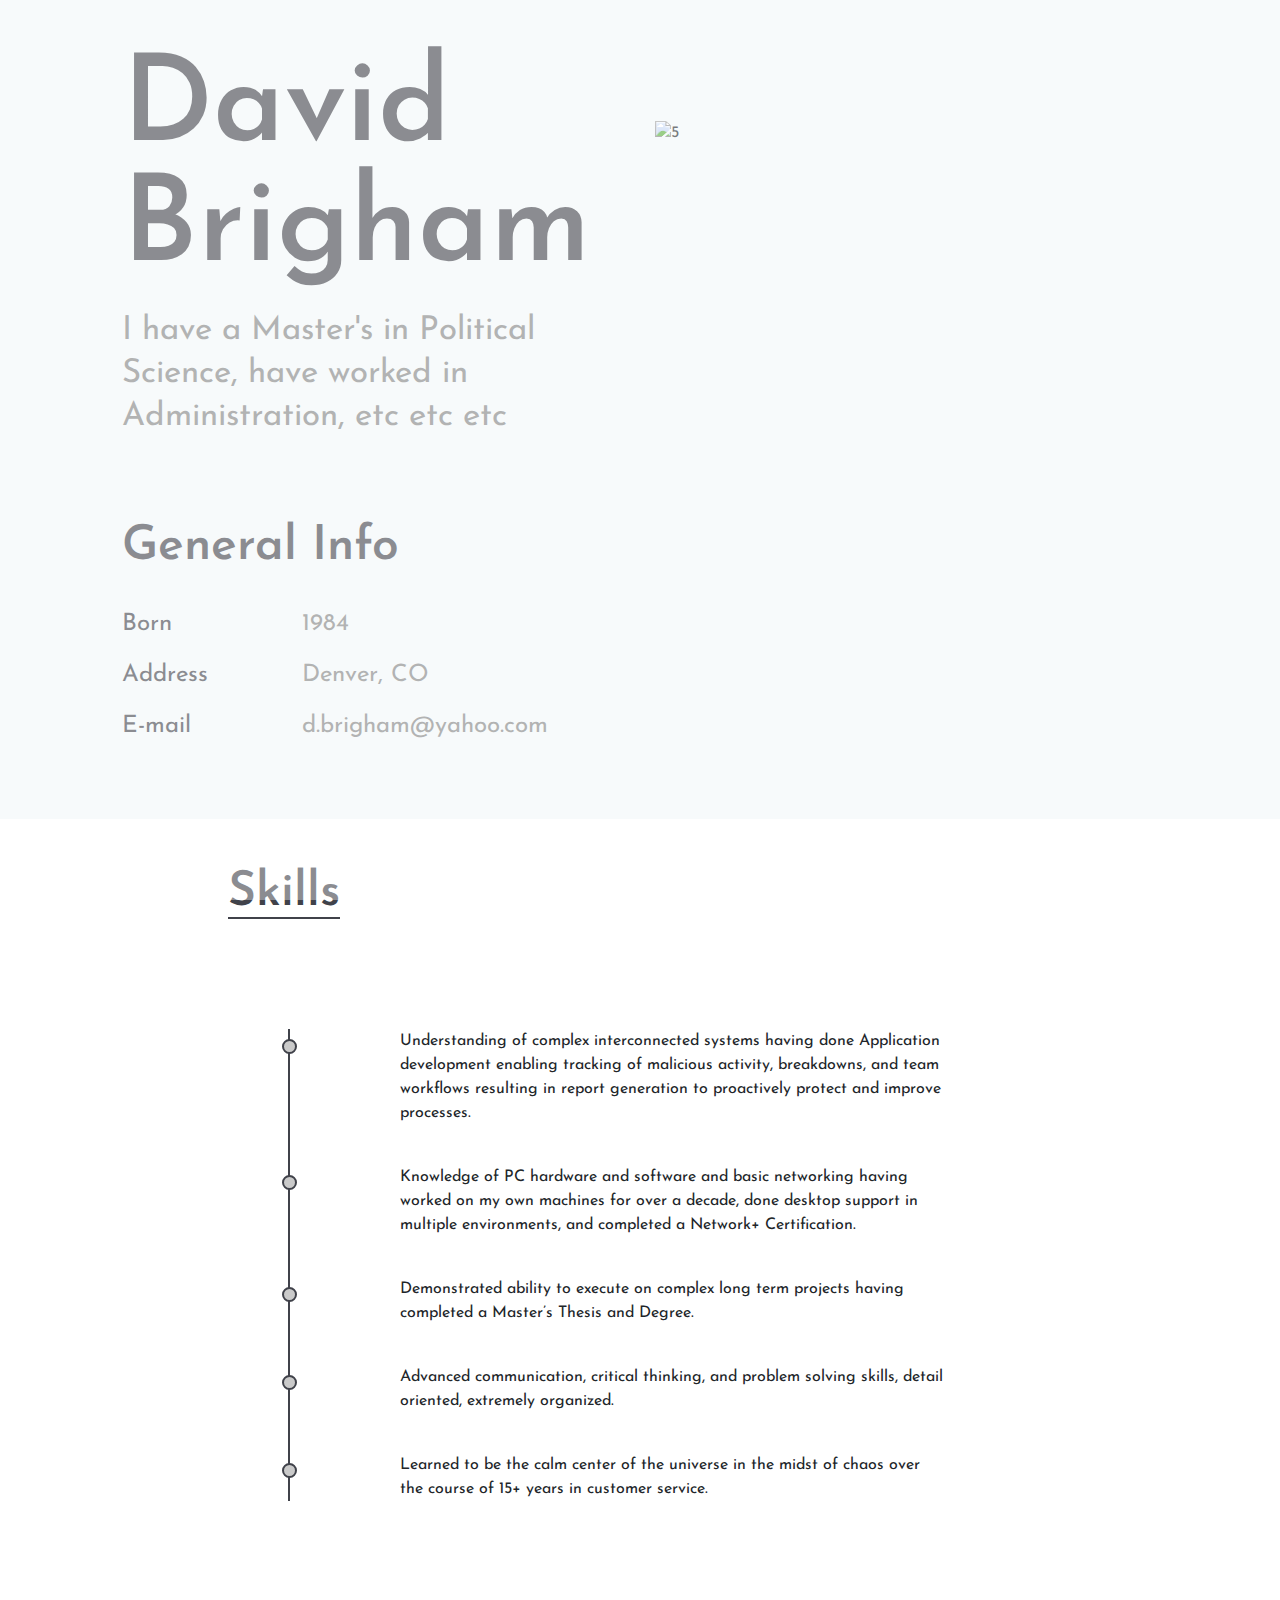
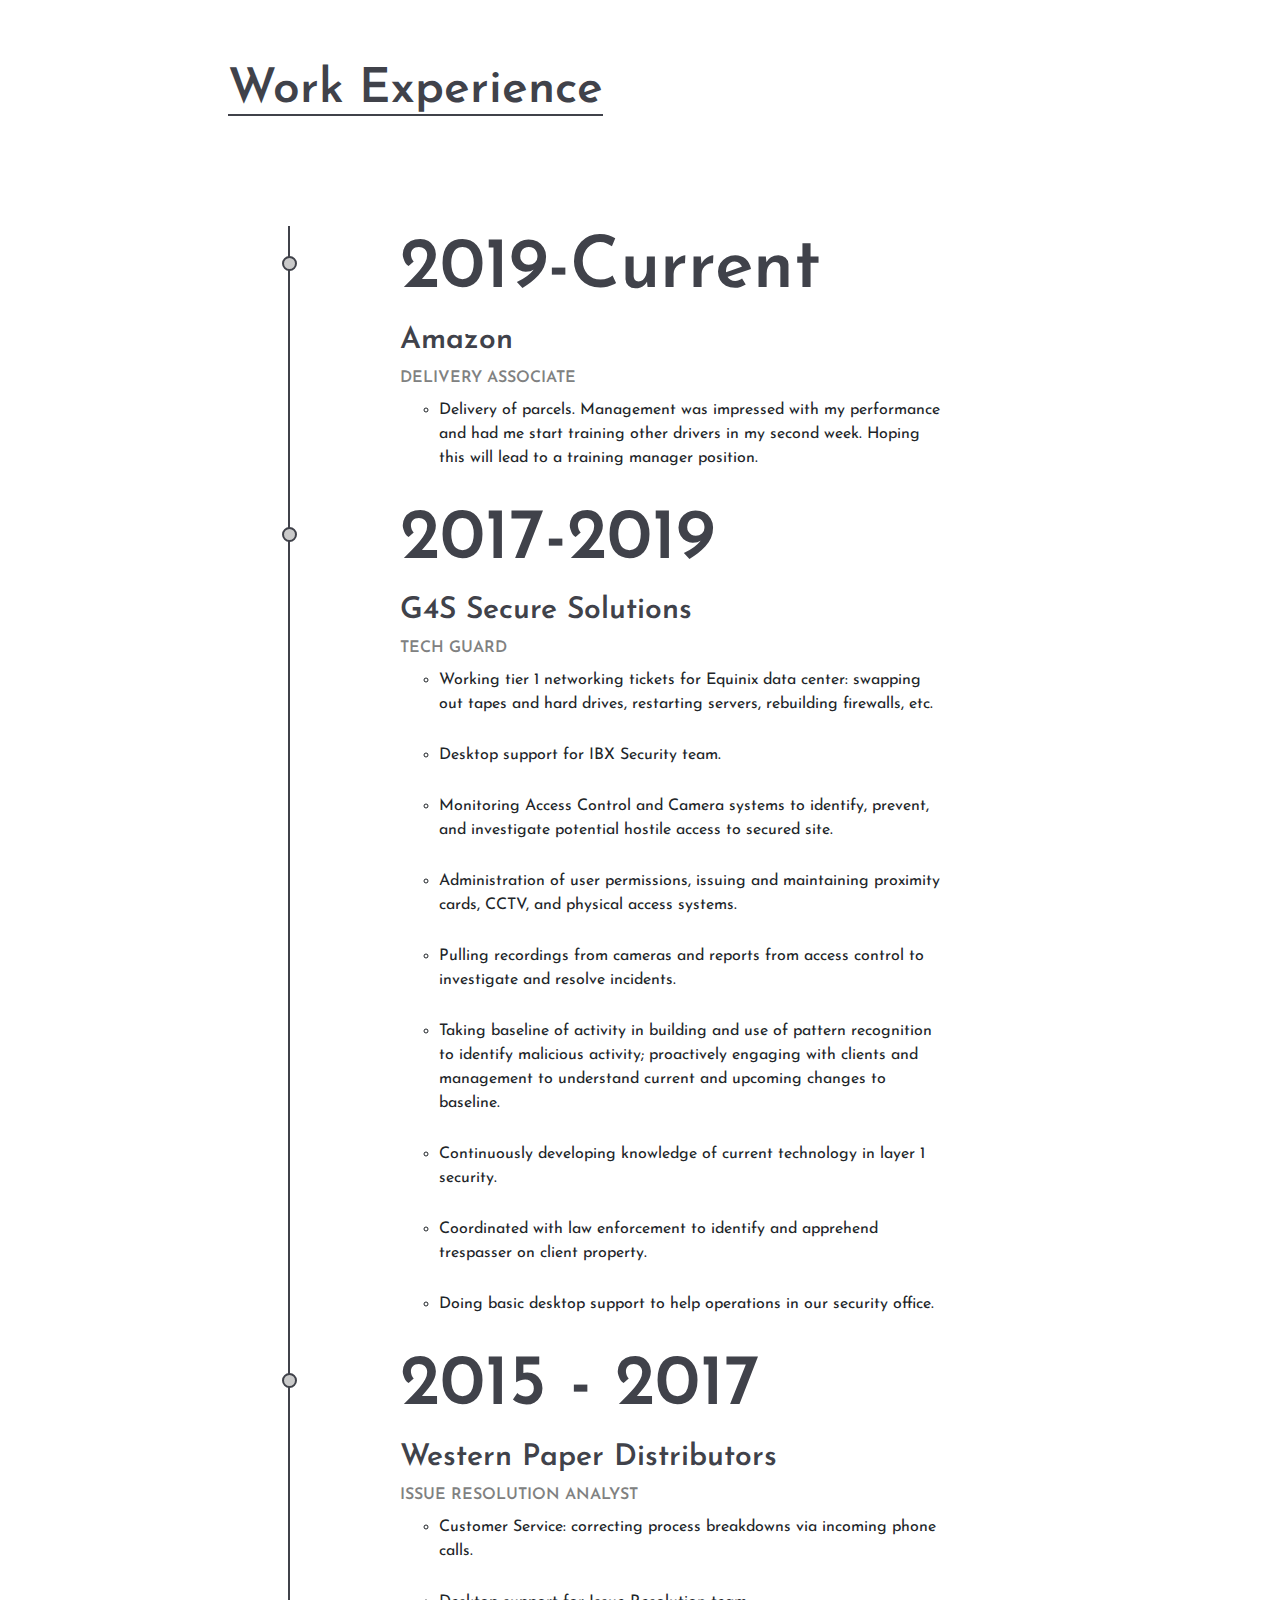
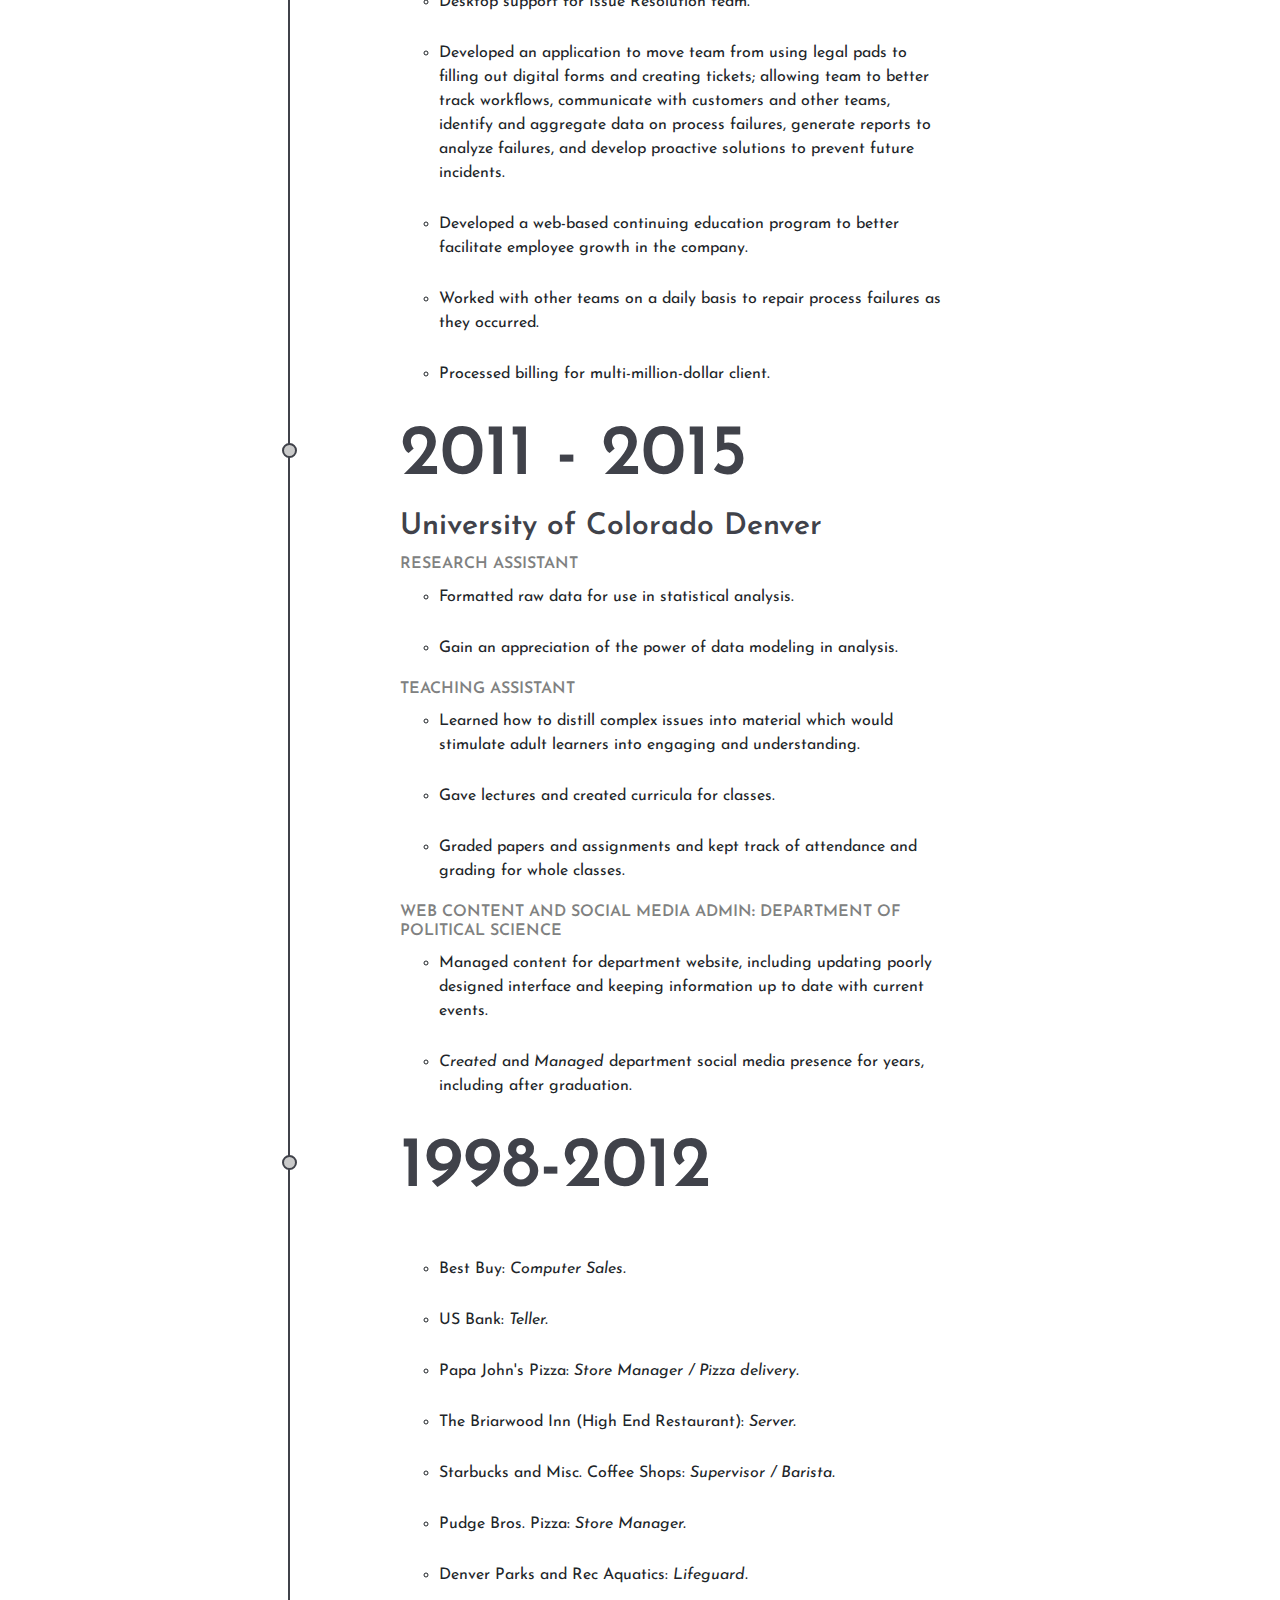
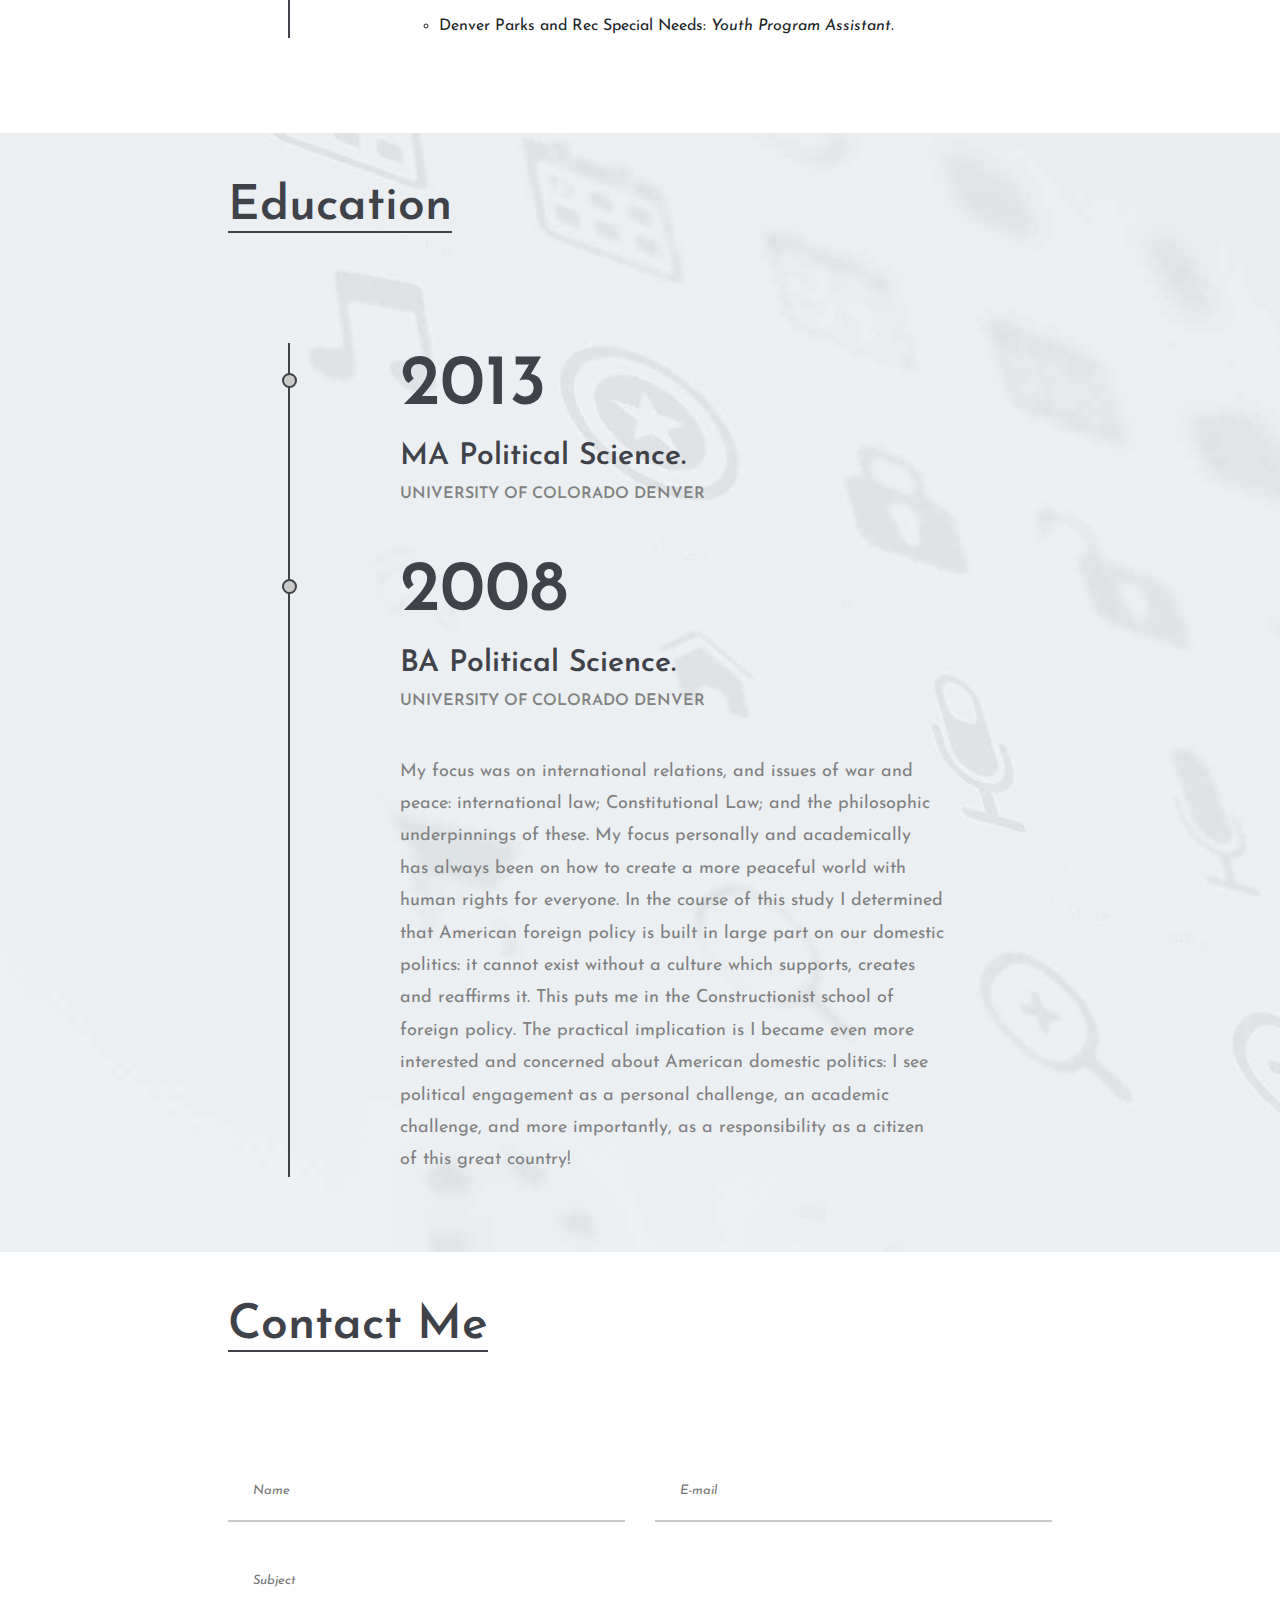
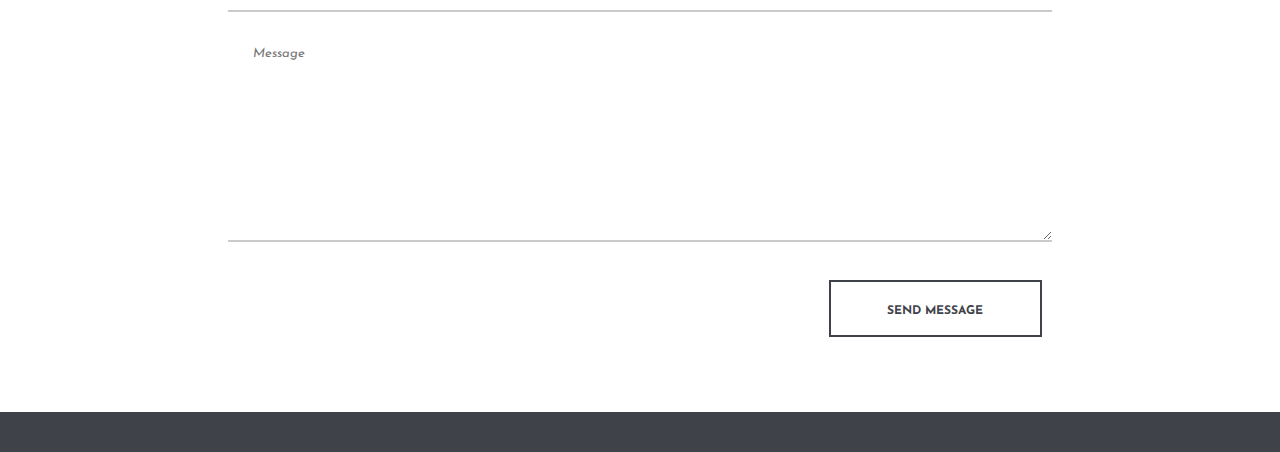
==== index.html @ 9be1e9fc "Init website" ====
<!DOCTYPE html>
<html lang="en">
<head>
	<title>David Brigham - CV / Resume</title>
	<meta charset="UTF-8">
	<meta name="description" content="Civic - CV Resume">
	<meta name="keywords" content="resume, civic, onepage, creative, html">
	<meta name="viewport" content="width=device-width, initial-scale=1.0">
	<!-- Favicon -->   
	<link href="img/favicon.ico" rel="shortcut icon"/>

	<!-- Google Fonts -->
	<link href="https://fonts.googleapis.com/css?family=Josefin+Sans:400,400i,600,600i,700" rel="stylesheet">

	<!-- Stylesheets -->
	<link rel="stylesheet" href="css/bootstrap.min.css"/>
	<link rel="stylesheet" href="css/font-awesome.min.css"/>
	<link rel="stylesheet" href="css/flaticon.css"/>
	<link rel="stylesheet" href="css/owl.carousel.css"/>
	<link rel="stylesheet" href="css/magnific-popup.css"/>
	<link rel="stylesheet" href="css/style.css"/>


	<!--[if lt IE 9]>
	  <script src="https://oss.maxcdn.com/html5shiv/3.7.2/html5shiv.min.js"></script>
	  <script src="https://oss.maxcdn.com/respond/1.4.2/respond.min.js"></script>
	<![endif]-->

</head>
<body>
	<!-- Page Preloder -->
	<div id="preloder">
		<div class="loader"></div>
	</div>
	
	<!-- Header section start
	<header class="header-section">
		<div class="container-fluid">
			<div class="row">
				<div class="col-md-4">
					<div class="site-logo">
						<h2><a href="#">Civic</a></h2>
						<p>Enhance your online presence</p>
					</div>
				</div>
				<div class="col-md-8 text-md-right header-buttons">
					<a href="#" class="site-btn">Download CV</a>
					<a href="#" class="site-btn">Discover me</a>
				</div>
			</div>
		</div>
	</header>
	 Header section end -->

	<!-- Hero section start -->
	<section class="hero-section spad">
		<div class="container-fluid">
			<div class="row">
				<div class="col-xl-10 offset-xl-1">
					<div class="row">
						<div class="col-lg-6">
							<div class="hero-text">
								<h2>David Brigham</h2>
								<p>I have a Master's in Political Science, have worked in Administration, etc etc etc</p>
							</div>
							<div class="hero-info">
								<h2>General Info</h2>
								<ul>
									<li><span>Born</span>1984</li>
									<li><span>Address</span>Denver, CO</li>
									<li><span>E-mail</span>d.brigham@yahoo.com</li>
								</ul>
							</div>
						</div>
						<div class="col-lg-6">
							<figure class="hero-image">
								<img src="img/hero.jpg" alt="5">
							</figure>
						</div>
					</div>
				</div>
			</div>
		</div>
	</section>
	<!-- Hero section end -->

	<!-- Social links section start 
	<div class="social-section">
		<div class="container-fluid">
			<div class="row">
				<div class="col-xl-10 offset-xl-1">
					<div class="social-link-warp">
						<div class="social-links">
							<a href=""><i class="fa fa-pinterest"></i></a>
							<a href=""><i class="fa fa-linkedin"></i></a>
							<a href=""><i class="fa fa-instagram"></i></a>
							<a href=""><i class="fa fa-facebook"></i></a>
							<a href=""><i class="fa fa-twitter"></i></a>
						</div>
						<h2 class="hidden-md hidden-sm">My Social Profiles</h2>
					</div>
				</div>
			</div>
		</div>
	</div>	
	 Social links section end -->
<!-- Skills section start -->
	<section class="resume-section spad">
		<div class="container-fluid">
			<div class="row">
				<div class="col-xl-7 offset-xl-2">
					<div class="section-title">
						<h2>Skills</h2>
					</div>
					<ul class="skills-list">
						<p>
							<li>Understanding of complex interconnected systems having done Application development enabling tracking of malicious activity, breakdowns, and team workflows resulting in report generation to proactively protect and improve processes.</li>
							<li>Knowledge of PC hardware and software and basic networking having worked on my own machines for over a decade, done desktop support in multiple environments, and completed a Network+ Certification.</li>
							<li>Demonstrated ability to execute on complex long term projects having completed a Master’s Thesis and Degree.</li>
							<li>Advanced communication, critical thinking, and problem solving skills, detail oriented, extremely organized.</li>
							<li>Learned to be the calm center of the universe in the midst of chaos over the course of 15+ years in customer service.</li>
						</p>
					</ul>
				</div>
			</div>
		</div>
	</section>
<!-- Resume section start -->
	<section class="resume-section spad">
		<div class="container-fluid">
			<div class="row">
				<div class="col-xl-7 offset-xl-2">
					<div class="section-title">
						<h2>Work Experience</h2>
					</div>
					<ul class="resume-list">
						<li class="sub-list">
							<h2>2019-Current</h2>
							<h3>Amazon</h3>
							<h4>Delivery Associate</h4>
							<ul>
								<li>Delivery of parcels.  Management was impressed with my performance and had me start training other drivers in my second week. Hoping this will lead to a training manager position.</li>
							</ul>
						</li>
						<li class="sub-list">
							<h2>2017-2019</h2>
							<h3>G4S Secure Solutions</h3>
							<h4>Tech Guard</h4>
							<p>
								<ul>
									<li>Working tier 1 networking tickets for Equinix data center: swapping out tapes and hard drives, restarting servers, rebuilding firewalls, etc.</li>
									<li>Desktop support for IBX Security team.</li>
									<li>Monitoring Access Control and Camera systems to identify, prevent, and investigate potential hostile access to secured site.</li>
									<li>Administration of user permissions, issuing and maintaining proximity cards, CCTV, and physical access systems.</li>
									<li>Pulling recordings from cameras and reports from access control to investigate and resolve incidents.</li>
									<li>Taking baseline of activity in building and use of pattern recognition to identify malicious activity; proactively engaging with clients and management to understand current and upcoming changes to baseline.</li>
									<li>Continuously developing knowledge of current technology in layer 1 security.</li>
									<li>Coordinated with law enforcement to identify and apprehend trespasser on client property.</li>
									<li>Doing basic desktop support to help operations in our security office.</li>
								</ul>
							</p>
							</p>
						</li>
						<li class="sub-list">
							<h2>2015 - 2017</h2>
							<h3>Western Paper Distributors</h3>
							<h4>Issue Resolution Analyst</h4>
							<p>
								<ul>
									<li>Customer Service: correcting process breakdowns via incoming phone calls.</li>
									<li>Desktop support for Issue Resolution team.</li>
									<li>Developed an application to move team from using legal pads to filling out digital forms and creating tickets; allowing team to better track workflows, communicate with customers and other teams, identify and aggregate data on process failures, generate reports to analyze failures, and develop proactive solutions to prevent future incidents.</li>
									<li>Developed a web-based continuing education program to better facilitate employee growth in the company.</li>
									<li>Worked with other teams on a daily basis to repair process failures as they occurred.</li>
									<li>Processed billing for multi-million-dollar client.</li>
								</ul>
							</p>
						</li>
						<li class="sub-list">
							<h2>2011 - 2015</h2>
							<h3>University of Colorado Denver</h3>
							<h4>Research Assistant</h4>
							<p>
								<ul>
									<li>Formatted raw data for use in statistical analysis.</li>
									<li>Gain an appreciation of the power of data modeling in analysis.</li>
								</ul>
							</p>
							<h4>Teaching Assistant</h4>
							<p>
								<ul class="sub-list">
									<li>Learned how to distill complex issues into material which would stimulate adult learners into engaging and understanding.</li>
									<li>Gave lectures and created curricula for classes.</li>
									<li>Graded papers and assignments and kept track of attendance and grading for whole classes.</li>
								</ul>
							</p>
							<h4>Web Content and Social Media Admin<b>:</b> Department of Political Science</h4>
							<p>
								<ul class="sub-list">
									<li>Managed content for department website, including updating poorly designed interface and keeping information up to date with current events.</li>
									<li><em>Created</em> and <em>Managed</em> department social media presence for years, including after graduation.</li>
								</ul>
							</p>
						</li>
						<li>
							<h2>1998-2012</h2>
							<h3></h3>
							<h4></h4>
							<p>
								<ul class="sub-list">
									<li>Best Buy:<i> Computer Sales.</i></li>
									<li>US Bank:<i> Teller.</i></li>
									<li>Papa John's Pizza:<i> Store Manager / Pizza delivery.</i></li>
									<li>The Briarwood Inn (High End Restaurant):<i> Server.</i></li>
									<li>Starbucks and Misc. Coffee Shops:<i> Supervisor / Barista.</i></li>
									<li>Pudge Bros. Pizza:<i> Store Manager.</i></li>
									<li>Denver Parks and Rec Aquatics:<i> Lifeguard.</i></li>
									<li>Denver Parks and Rec Special Needs:<i> Youth Program Assistant.</i></li>
								</ul>
							</p>
						</li>
					</ul>
				</div>
			</div>
		</div>
	</section>
	<!-- Resume section end -->

	<!-- Resume section start -->
	<section class="resume-section with-bg spad">
		<div class="container-fluid">
			<div class="row">
				<div class="col-xl-7 offset-xl-2">
					<div class="section-title">
						<h2>Education</h2>
					</div>
					<ul class="resume-list">
						<li>
							<h2>2013</h2>
							<h3>MA Political Science.</h3>
							<h4>University of Colorado Denver</h4>
							<p></p>
						</li>
						<li>
							<h2>2008</h2>
							<h3>BA Political Science.</h3>
							<h4>University of Colorado Denver</h4>
							<p>My focus was on international relations, and issues of war and peace: international law; Constitutional Law; and the philosophic underpinnings of these.  My focus personally and academically has always been on how to create a more peaceful world with human rights for everyone.  In the course of this study I determined that American foreign policy is built in large part on our domestic politics: it cannot exist without a culture which supports, creates and reaffirms it.  This puts me in the Constructionist school of foreign policy.  The practical implication is I became even more interested and concerned about American domestic politics: I see political engagement as a personal challenge, an academic challenge, and more importantly, as a responsibility as a citizen of this great country!</p>
						</li>
					</ul>
				</div>
			</div>
		</div>
	</section>
	<!-- Resume section end -->

	
	<!-- Review section start
	<section class="review-section spad pb-0">
		<div class="container-fluid">
			<div class="row">
				<div class="col-xl-7 offset-xl-2">
					<div class="section-title">
						<h2>References</h2>
					</div>
					<div class="review-slider owl-carousel">
						<div class="single-review">
							<div class="qut">“</div>
							<p>Sit amet, consectetur adipiscing elit. Sed porttitor orci ut sapien scelerisque viverra. Sed trist ique justo nec mauris efficitur, ut lacinia elit dapibus. In egestas elit in dap ibus laoreet. Duis magna libero, fermentum ut facilisis id, pulvinar eget tortor. Vestibulum pelle ntesque tincidunt lorem, vitae euismod felis porttitor sed. </p>
							<h3>Robert G. Smith</h3>
							<h4>Manager, Company</h4>
						</div>
						<div class="single-review">
							<div class="qut">“</div>
							<p>Sit amet, consectetur adipiscing elit. Sed porttitor orci ut sapien scelerisque viverra. Sed trist ique justo nec mauris efficitur, ut lacinia elit dapibus. In egestas elit in dap ibus laoreet. Duis magna libero, fermentum ut facilisis id, pulvinar eget tortor. Vestibulum pelle ntesque tincidunt lorem, vitae euismod felis porttitor sed. </p>
							<h3>Robert G. Smith</h3>
							<h4>Manager, Company</h4>
						</div>
						<div class="single-review">
							<div class="qut">“</div>
							<p>Sit amet, consectetur adipiscing elit. Sed porttitor orci ut sapien scelerisque viverra. Sed trist ique justo nec mauris efficitur, ut lacinia elit dapibus. In egestas elit in dap ibus laoreet. Duis magna libero, fermentum ut facilisis id, pulvinar eget tortor. Vestibulum pelle ntesque tincidunt lorem, vitae euismod felis porttitor sed. </p>
							<h3>Robert G. Smith</h3>
							<h4>Manager, Company</h4>
						</div>
					</div>
				</div>
			</div>
		</div>
	</section>
	Review section end -->


	<!-- Portfolio section start 
	<section class="portfolio-section spad pb-0">
		<div class="container-fluid">
			<div class="row">
				<div class="col-xl-4 col-md-8 offset-xl-2 ">
					<div class="section-title">
						<h2>Portfolio</h2>
					</div>
				</div>
				<div class="col-md-4 text-md-right">
					<a href="#" class="site-btn mb-5">See All Portfolio</a>
				</div>
			</div>
			<div class="portfolio-warp">
				<div class="row">
					<div class="col-xl-3 col-lg-6 col-md-6">
						<div class="portfolio-item">
							<a href="img/portfolio/1.jpg" class="set-bg port-pic" data-setbg="img/portfolio/1.jpg"></a>
							<h2>Brand Campaign</h2>
							<p>Graphic design</p>
						</div>
					</div>
					<div class="col-xl-3 col-lg-6 col-md-6">
						<div class="portfolio-item">
							<a href="img/portfolio/2.jpg" class="set-bg port-pic" data-setbg="img/portfolio/2.jpg"></a>
							<h2>A Corporate Identity</h2>
							<p>Graphic design</p>
						</div>
					</div>
					<div class="col-xl-3 col-lg-6 col-md-6">
						<div class="portfolio-item">
							<a href="img/portfolio/3.jpg" class="set-bg port-pic" data-setbg="img/portfolio/3.jpg"></a>
							<h2>Web Design Website</h2>
							<p>Graphic design</p>
						</div>
					</div>
					<div class="col-xl-3 col-lg-6 col-md-6">
						<div class="portfolio-item">
							<a href="img/portfolio/4.jpg" class="set-bg port-pic" data-setbg="img/portfolio/4.jpg"></a>
							<h2>Logo design</h2>
							<p>Graphic design</p>
						</div>
					</div>
				</div>
			</div>
		</div>
	</section>
	Portfolio section end -->

	<!-- Extra section start 
	<section class="extra-section spad pb-0">
		<div class="container-fluid">
			<div class="row">
				<div class="col-xl-8 offset-xl-2">
					<div class="section-title">
						<h2>Extra Skills</h2>
					</div>
					<div class="row">
						<div class="col-lg-3 col-md-6 pt-5">
							<div class="fact-box trans">
								<div class="fact-content">
									<div class="circle-progress">
										<div id="progress1" class="prog-circle"></div>
										<div class="progress-info">
											<h2>75%</h2>
										</div>
										<div class="prog-title">
											<h3>Inspiration</h3>
											<p>Etiam nec odio vestibulum est.</p>
										</div>			
									</div>
								</div>
							</div>
						</div>
						<div class="col-lg-3 col-md-6 pt-5">
							<div class="fact-box trans">
								<div class="fact-content">
									<div class="circle-progress">
										<div id="progress2" class="prog-circle"></div>
										<div class="progress-info">
											<h2>83%</h2>
										</div>
										<div class="prog-title">
											<h3>Inspiration</h3>
											<p>Etiam nec odio vestibulum est.</p>
										</div>			
									</div>
								</div>
							</div>
						</div>
						<div class="col-lg-3 col-md-6">
							<div class="fact-box">
								<div class="fact-content">
									<img src="img/icon/1-w.png" alt="">
									<h2>14</h2>
									<p>Years of Experience</p>
								</div>
							</div>
						</div>
						<div class="col-lg-3 col-md-6">
							<div class="fact-box">
								<div class="fact-content">
									<img src="img/icon/2-w.png" alt="">
									<h2>9</h2>
									<p>Awards Won</p>
								</div>
							</div>
						</div>
					</div>
				</div>
			</div>
		</div>
	</section>
	 Extra section end -->

	<!-- Contact section start -->
	<section class="contact-section spad">
		<div class="container-fluid">
			<div class="row">
				<div class="col-xl-8 offset-xl-2">
					<div class="section-title">
						<h2>Contact Me</h2>
					</div>
					<form class="contact-form">
						<div class="row">
							<div class="col-md-6">
								<input type="text" placeholder="Name">
							</div>
							<div class="col-md-6">
								<input type="text" placeholder="E-mail">
							</div>
							<div class="col-md-12">
								<input type="text" placeholder="Subject">
								<textarea placeholder="Message"></textarea>
							</div>
						</div>
						<div class="text-md-right">
							<button class="site-btn">Send message</button>
						</div>
					</form>
				</div>
			</div>
		</div>
	</section>
	<!-- Contact section end -->

	<!-- Footer section start -->
	<footer class="footer-section">
		<div class="container text-center">
			
		</div>
	</footer>
	<!-- Footer section end -->


	<!--====== Javascripts & Jquery ======-->
	<script src="js/jquery-2.1.4.min.js"></script>
	<script src="js/bootstrap.min.js"></script>
	<script src="js/owl.carousel.min.js"></script>
	<script src="js/magnific-popup.min.js"></script>
	<script src="js/circle-progress.min.js"></script>
	<script src="js/main.js"></script>
</body>
</html>
---- css/flaticon.css ----
/*
  	Flaticon icon font: Flaticon
  	Creation date: 11/12/2017 08:10
  	*/

@font-face {
  font-family: "Flaticon";
  src: url("../icon-fonts/Flaticon.eot");
  src: url("../icon-fonts/Flaticon.eot?#iefix") format("embedded-opentype"),
       url("../icon-fonts/Flaticon.woff") format("woff"),
       url(".../icon-fonts/Flaticon.ttf") format("truetype"),
       url("../icon-fonts/Flaticon.svg#Flaticon") format("svg");
  font-weight: normal;
  font-style: normal;
}

@media screen and (-webkit-min-device-pixel-ratio:0) {
  @font-face {
    font-family: "Flaticon";
    src: url("../icon-fonts/Flaticon.svg#Flaticon") format("svg");
  }
}

[class^="flaticon-"]:before, [class*=" flaticon-"]:before,
[class^="flaticon-"]:after, [class*=" flaticon-"]:after {   
  font-family: Flaticon;
  font-style: normal;
}

.flaticon-001-yoga:before { content: "\f100"; }
.flaticon-002-writing:before { content: "\f101"; }
.flaticon-003-weightlifting:before { content: "\f102"; }
.flaticon-004-cinema:before { content: "\f103"; }
.flaticon-005-game-console:before { content: "\f104"; }
.flaticon-006-swimming:before { content: "\f105"; }
.flaticon-007-sports:before { content: "\f106"; }
.flaticon-008-karaoke:before { content: "\f107"; }
.flaticon-009-sewing-2:before { content: "\f108"; }
.flaticon-010-snorkel:before { content: "\f109"; }
.flaticon-011-reading:before { content: "\f10a"; }
.flaticon-012-quilt:before { content: "\f10b"; }
.flaticon-013-chess-1:before { content: "\f10c"; }
.flaticon-014-poker:before { content: "\f10d"; }
.flaticon-015-photo-camera:before { content: "\f10e"; }
.flaticon-016-canvas:before { content: "\f10f"; }
.flaticon-017-model:before { content: "\f110"; }
.flaticon-018-music-player:before { content: "\f111"; }
.flaticon-019-knitting:before { content: "\f112"; }
.flaticon-020-kite:before { content: "\f113"; }
.flaticon-021-necklace:before { content: "\f114"; }
.flaticon-022-hiking:before { content: "\f115"; }
.flaticon-023-toast:before { content: "\f116"; }
.flaticon-024-gardening:before { content: "\f117"; }
.flaticon-025-fishing:before { content: "\f118"; }
.flaticon-026-sewing-1:before { content: "\f119"; }
.flaticon-027-drum-set:before { content: "\f11a"; }
.flaticon-028-sewing:before { content: "\f11b"; }
.flaticon-029-dancing:before { content: "\f11c"; }
.flaticon-030-crossword:before { content: "\f11d"; }
.flaticon-031-crochet:before { content: "\f11e"; }
.flaticon-032-cooking:before { content: "\f11f"; }
.flaticon-033-coin:before { content: "\f120"; }
.flaticon-034-pottery:before { content: "\f121"; }
.flaticon-035-tent:before { content: "\f122"; }
.flaticon-036-chess:before { content: "\f123"; }
---- css/style.css ----
/* =================================
------------------------------------
  Civic - CV Resume
  Version: 1.0
 ------------------------------------ 
 ====================================*/

/*----------------------------------------*/
/* Template default CSS
/*----------------------------------------*/
html,
body {
	height: 100%;
	font-family: 'Josefin Sans', sans-serif;
}

h1,
h2,
h3,
h4,
h5,
h6 {
	color: #40424a;
	margin: 0;
	font-weight: 600;
	font-family: 'Josefin Sans', sans-serif;
}

h2 {
	font-size: 48px;
}

h3 {
	font-size: 30px;
}

p {
	font-size: 18px;
	color: #808181;
	line-height: 1.8;
}

img {
	max-width: 100%;
}

input:focus,
select:focus,
button:focus,
textarea:focus {
	outline: none;
}

a:hover,
a:focus {
	text-decoration: none;
	outline: none;
}

ul,
ol {
	padding: 0;
	margin: 0;
}

/*---------------------
	Helper CSS
-----------------------*/
.spad {
	padding-top: 50px;
	padding-bottom: 75px;
}

.section-title h2 {
	display: inline-block;
	position: relative;
	margin-bottom: 110px;
	padding-bottom: 2px;
	line-height: normal;
}

.section-title h2:after {
	position: absolute;
	content: '';
	width: 100%;
	height: 2px;
	left: 0;
	bottom: 0;
	background: #40424a;
}

.set-bg {
	background-repeat: no-repeat;
	background-size: cover;
}

/*------------------------
  Common Elements
--------------------------*/

/* Preloder */
#preloder {
	position: fixed;
	width: 100%;
	height: 100%;
	top: 0;
	left: 0;
	z-index: 999999;
	background: #fff;
}

.loader {
	width: 30px;
	height: 30px;
	border: 3px solid #000;
	position: absolute;
	top: 50%;
	left: 50%;
	margin-top: -13px;
	margin-left: -13px;
	border-radius: 60px;
	border-left-color: transparent;
	animation: loader 0.8s linear infinite;
	-webkit-animation: loader 0.8s linear infinite;
}

@keyframes loader {
	0% {
		-webkit-transform: rotate(0deg);
		        transform: rotate(0deg);
	}
	50% {
		-webkit-transform: rotate(180deg);
		        transform: rotate(180deg);
	}
	100% {
		-webkit-transform: rotate(360deg);
		        transform: rotate(360deg);
	}
}

@-webkit-keyframes loader {
	0% {
		-webkit-transform: rotate(0deg);
	}
	50% {
		-webkit-transform: rotate(180deg);
	}
	100% {
		-webkit-transform: rotate(360deg);
	}
}

/* Site Buttons */
.site-btn {
	display: inline-block;
	text-transform: uppercase;
	font-size: 12px;
	min-width: 213px;
	min-height: 20px;
	text-align: center;
	padding: 20px 10px 15px;
	position: relative;
	background-color: #fff;
	margin-right: 10px;
	border: 2px solid #40424a;
	color: #40424a;
	font-weight: 700;
}

.site-btn:hover {
	color: #40424a;
}

.circle-progress {
	text-align: center;
	padding-top: 30px;
	display: inline-block;
}

.circle-progress .prog-circle {
	margin-bottom: -155px;
}

.circle-progress canvas {
	-webkit-transform: rotate(90deg);
	-ms-transform: rotate(90deg);
	transform: rotate(90deg);
}

.circle-progress .progress-info {
	background: #f2f7f8;
	width: 127px;
	height: 127px;
	border-radius: 150px;
	margin: 0 auto;
	padding-top: 45px;
}

.circle-progress .progress-info h2 {
	font-size: 36px;
	color: #40424a !important;
}

.circle-progress .prog-title {
	text-align: center;
	margin-top: 55px;
}

.circle-progress .prog-title h3 {
	font-size: 16px;
	text-transform: uppercase;
}

.circle-progress .prog-title p {
	font-size: 15px;
	color: #808181 !important;
}

/* Image Popup */
.img-popup-warp .mfp-content,
.img-popup-warp.mfp-ready.mfp-removing .mfp-content {
	opacity: 0;
	-webkit-transform: scale(0.8);
	-ms-transform: scale(0.8);
	transform: scale(0.8);
	-webkit-transition: all 0.4s;
	-o-transition: all 0.4s;
	transition: all 0.4s;
}

.img-popup-warp.mfp-ready .mfp-content {
	opacity: 1;
	-webkit-transform: scale(1);
	-ms-transform: scale(1);
	transform: scale(1);
}

/* Fact box */
.fact-box {
	height: 375px;
	display: table;
	width: 100%;
	background: #40424a;
}

.fact-box.trans {
	background-color: transparent;
}

.fact-box .fact-content {
	display: table-cell;
	vertical-align: middle;
	text-align: center;
}

.fact-box .fact-content img {
	width: 60px;
	margin-bottom: 30px;
}

.fact-box .fact-content h2 {
	font-size: 36px;
	color: #fff;
}

.fact-box .fact-content p {
	color: #fff;
	margin-bottom: 0;
}

/* Porgess bar */
.single-progress-item {
	margin-bottom: 35px;
	position: relative;
}

.single-progress-item p {
	color: #40424a;
	margin-bottom: 0;
	font-weight: 600;
}

.progress-bar-style {
	display: block;
	height: 2px;
	position: relative;
	width: 100%;
	margin-bottom: 10px;
}

.bar-inner {
	position: absolute;
	height: 100%;
	left: 0;
	top: 0;
	background: #40424a;
}

.bar-inner span {
	position: absolute;
	right: 0;
	bottom: -30px;
	color: #40424a;
	font-weight: 600;
}

/* Progress dots */
.language-progress {
	max-width: 280px;
	list-style: none;
}

.language-progress li {
	font-size: 24px;
	position: relative;
	padding-right: 150px;
	margin-bottom: 30px;
}

.language-progress .lan-prog {
	position: absolute;
	right: 0;
	top: 0;
}

.language-progress .lan-prog span {
	width: 12px;
	height: 12px;
	display: inline-block;
	margin-right: 18px;
	border-radius: 12px;
	background: #40424a;
}

.language-progress .lan-prog span.fade-ele {
	background: #cacaca;
}

/* Icon Box */
.icon-box {
	text-align: center;
	display: inline-block;
	margin-right: 60px;
}

.icon-box:last-child {
	margin-right: 0;
}

.icon-box i {
	font-size: 60px;
}

.icon-box p {
	color: #40424a;
}

.social-links a {
	-webkit-transition: all 0.3s;
	-o-transition: all 0.3s;
	transition: all 0.3s;
}

/*---------------------
	Header section
-----------------------*/
.header-section {
	padding: 50px 40px;
	background: #f2f7f8;
}

.site-logo h2 {
	font-size: 36px;
}

.site-logo h2 a {
	color: #40424a;
}

.site-logo p {
	font-size: 14px;
	line-height: normal;
}

.header-buttons a {
	margin-top: 15px;
}

/*---------------------
	Hero section
-----------------------*/
.hero-section {
	background: #f2f7f8;
}

.hero-text {
	margin-bottom: 80px;
}

.hero-text h2 {
	font-size: 170px;
	line-height: normal;
	margin-bottom: 20px;
}

.hero-text p {
	font-size: 33px;
	line-height: 1.3;
}

.hero-image {
	padding-top: 70px;
}

.hero-info h2 {
	margin-bottom: 30px;
}

.hero-info ul {
	list-style: none;
}

.hero-info ul li {
	font-size: 24px;
	color: #808181;
	margin-bottom: 15px;
}

.hero-info ul li span {
	color: #40424a;
	display: inline-block;
	min-width: 220px;
}

.hero-info ul li:last-child {
	margin-bottom: 0;
}

/*---------------------
	Social section
-----------------------*/
.social-section {
	background: #f9f9f9;
	padding: 80px 0;
}

.social-section .social-links {
	display: inline-block;
	background: #f9f9f9;
	position: relative;
	z-index: 5;
}

.social-section .social-links a {
	color: #484848;
	font-size: 36px;
	margin-right: 40px;
}

.social-section .social-link-warp {
	position: relative;
}

.social-section .social-link-warp h2 {
	display: inline-block;
	float: right;
	font-weight: 400;
	padding-left: 30px;
	background: #f9f9f9;
	position: relative;
	z-index: 5;
}

.social-section .social-link-warp:after {
	position: absolute;
	content: '';
	width: 50%;
	height: 2px;
	left: 23%;
	top: 50%;
	margin-top: 1px;
	background: #cbcbcb;
}

/*---------------------
	Skills section
----------------------*/

.resume-section.with-bg {
	background-image: url(../img/resume-bg.jpg);
	background-repeat: no-repeat;
	background-size: cover;
}

.skills-list {
	list-style: none;
	margin-left: 60px;
	padding-left: 110px;
	border-left: 2px solid #40424a;
}

.skills-list li {
	margin-bottom: 40px;
	position: relative;
}

.skills-list li:last-child {
	margin-bottom: 0;
}

.skills-list li:after {
	position: absolute;
	content: '';
	width: 15px;
	height: 15px;
	border: 2px solid #40424a;
	border-radius: 50px;
	background: #cacaca;
	top: 10px;
	left: -118px;
}

.skills-list h2 {
	font-size: 72px;
	margin-bottom: 10px;
}

.skills-list h4 {
	font-size: 16px;
	text-transform: uppercase;
	color: #808181;
	margin-top: 10px;
	margin-bottom: 45px;
}

.skills-list p {
	margin-bottom: 0;
}

/*---------------------
	Resume section
----------------------*/
.resume-section.with-bg {
	background-image: url(../img/resume-bg.jpg);
	background-repeat: no-repeat;
	background-size: cover;
}

.resume-list {
	list-style: none;
	margin-left: 60px;
	padding-left: 110px;
	border-left: 2px solid #40424a;
}

.resume-list li {
	margin-bottom: 27px;
	position: relative;
}

.resume-list li:last-child {
	margin-bottom: 0;
}

.resume-list > li:after {
	position: absolute;
	content: '';
	width: 15px;
	height: 15px;
	border: 2px solid #40424a;
	border-radius: 50px;
	background: #cacaca;
	top: 30px;
	left: -118px;
}

.resume-list h2 {
	font-size: 72px;
	margin-bottom: 10px;
}

.resume-list h4 {
	font-size: 16px;
	text-transform: uppercase;
	color: #808181;
	margin-top: 10px;
	margin-bottom: 45px;
}

.resume-list p {
	margin-bottom: 0;
}

/*---------------------
	Sub List
-----------------------*/
.sub-list h4 {
	font-size: 16px;
	text-transform: uppercase;
	color: #808181;
	margin-top: 10px;
	margin-bottom: 10px;
}

.sub-list li {
	margin-bottom: 27px;
	margin-left: 3vw;
	position: relative;
}

.sub-list li:last-child {
	margin-bottom: 20px;
}
/*---------------------
	Review section
-----------------------*/
.review-slider {
	padding-left: 150px;
}

.review-slider .owl-dots {
	position: absolute;
	left: 50px;
	top: 70px;
}

.review-slider .owl-dots .owl-dot {
	width: 12px;
	height: 12px;
	border: 2px solid #40424a;
	border-radius: 50px;
	background: #cacaca;
	margin-bottom: 15px;
}

.review-slider .owl-dots .owl-dot.active {
	background: #40424a;
}

.single-review .qut {
	font-size: 120px;
	line-height: 0;
	color: #505259;
	margin-top: 60px;
}

.single-review p {
	margin-bottom: 40px;
}

.single-review h3 {
	font-size: 24px;
	margin-bottom: 10px;
}

.single-review h4 {
	font-size: 16px;
}

/*---------------------
	Portfolio section
----------------------*/
.portfolio-warp {
	padding: 0 60px;
}

.portfolio-item h2 {
	font-size: 24px;
	margin-bottom: 5px;
}

.portfolio-item p {
	font-size: 14px;
	margin-bottom: 0;
}

.portfolio-item .port-pic {
	margin-bottom: 30px;
	display: block;
	height: 480px;
	background: #333;
	background-position: center center;
	background-size: cover;
	overflow: hidden;
	position: relative;
}

.portfolio-item .port-pic:after {
	position: absolute;
	content: '';
	left: 0;
	bottom: 0;
	width: 100%;
	height: 0;
	background: #000;
	opacity: 0;
	z-index: 2;
	-webkit-transition: all 0.4s cubic-bezier(0.55, 0.09, 0.68, 0.53) 0s;
	-o-transition: all 0.4s cubic-bezier(0.55, 0.09, 0.68, 0.53) 0s;
	transition: all 0.4s cubic-bezier(0.55, 0.09, 0.68, 0.53) 0s;
}

.portfolio-item:hover .port-pic:after {
	opacity: 0.8;
	height: 100%;
	top: 0;
}

/*---------------------
	Contact section
-----------------------*/
.contact-form {
	display: block;
	width: 100%;
}

.contact-form input {
	background-color: transparent;
	padding-left: 25px;
	height: 60px;
	width: 100%;
	border: none;
	border-bottom: 2px solid #cacaca;
	margin-bottom: 30px;
	font-size: 13px;
}

.contact-form textarea {
	padding-left: 25px;
	height: 200px;
	width: 100%;
	border: none;
	border-bottom: 2px solid #cacaca;
	margin-bottom: 30px;
	font-size: 13px;
	background-color: transparent;
}

.contact-form ::-webkit-input-placeholder {
	font-style: italic;
}

.contact-form :-ms-input-placeholder {
	font-style: italic;
}

.contact-form ::-ms-input-placeholder {
	font-style: italic;
}

.contact-form ::placeholder {
	font-style: italic;
}

/*---------------------
	Footer section
-----------------------*/
.footer-section {
	background: #40424a;
	padding: 20px 0;
}

.copyright {
	padding-top: 5px;
	font-size: 12px;
	color: #838488;
	line-height: normal;
}

/*---------------------
	Home 2 Style
-----------------------*/
.home-two-style {
	background-image: url(../img/home-2-bg.png);
	background-repeat: no-repeat;
	background-size: cover;
	background-position: top center;
	background-color: #009fff;
}

.home-two-style .header-section,
.home-two-style .hero-section,
.home-two-style .social-section,
.home-two-style .review-slider .owl-dots .owl-dot,
.home-two-style .site-btn,
.home-two-style .fact-box,
.home-two-style .social-links,
.home-two-style .social-section .social-link-warp h2 {
	background-color: transparent;
}

.home-two-style h1,
.home-two-style h2,
.home-two-style h3,
.home-two-style h4,
.home-two-style h5,
.home-two-style h6,
.home-two-style p,
.home-two-style .site-logo h2 a,
.home-two-style .site-logo p,
.home-two-style .hero-info ul li,
.home-two-style .hero-info ul li span,
.home-two-style .single-review .qut,
.home-two-style .site-btn,
.home-two-style .social-section .social-links a,
.home-two-style .contact-form input,
.home-two-style .contact-form textarea,
.home-two-style .circle-progress .prog-title p,
.home-two-style .circle-progress .prog-title h3,
.home-two-style .circle-progress .progress-info h2 {
	color: #fff !important;
}

.home-two-style .section-title h2:after,
.home-two-style .review-slider .owl-dots .owl-dot.active {
	background: #fff;
}

.home-two-style .resume-list,
.home-two-style .resume-list li:after,
.home-two-style .review-slider .owl-dots .owl-dot,
.home-two-style .site-btn,
.home-two-style .contact-form input,
.home-two-style .contact-form textarea {
	border-color: #fff;
}

.home-two-style .hero-image {
	padding-left: 0px;
	padding-top: 200px;
}

.home-two-style .hero-image img {
	-webkit-box-shadow: 6px 20px 50px rgba(0, 0, 0, 0.5294117647);
	        box-shadow: 6px 20px 50px rgba(0, 0, 0, 0.5294117647);
}

.home-two-style .resume-list li:after {
	background: #009fff;
}

.home-two-style .circle-progress .progress-info {
	background: #50bcfd;
}

.home-two-style .fact-box {
	border: 2px solid #fff;
}

.home-two-style .fact-box.trans {
	border: none;
}

.home-two-style .footer-section {
	background: #3a4db4;
}

.home-two-style .contact-form ::-webkit-input-placeholder {
	color: #fff;
}

.home-two-style .contact-form :-ms-input-placeholder {
	color: #fff;
}

.home-two-style .contact-form ::-ms-input-placeholder {
	color: #fff;
}

.home-two-style .contact-form ::placeholder {
	color: #fff;
}

/*---------------------
	Home 3 Style
-----------------------*/
.home-three-style .main-left-area,
.home-four-style .main-left-area {
	background: #f2f7f8;
	padding-top: 200px;
	padding-right: 80px;
	padding-left: 80px;
}

.home-three-style .main-left-area .section-title h2,
.home-four-style .main-left-area .section-title h2 {
	margin-bottom: 130px;
}

.home-three-style .main-right-area,
.home-four-style .main-right-area {
	padding-top: 200px;
	padding-left: 110px;
}

.home-three-style .resume-list li,
.home-four-style .resume-list li {
	padding-left: 0;
}

.home-three-style .resume-list li:after,
.home-four-style .resume-list li:after {
	display: none;
}

.home-three-style .resume-list,
.home-four-style .resume-list {
	border-left: none;
	padding-left: 0;
	margin-left: 0;
}

.home-three-style .header-section,
.home-four-style .header-section {
	padding: 50px 80px;
	background: transparent;
	position: absolute;
	width: 100%;
	z-index: 1;
}

.home-three-style .hero-image,
.home-four-style .hero-image {
	margin-bottom: 100px;
}

.home-three-style .hero-text h2,
.home-four-style .hero-text h2 {
	font-size: 72px;
	margin-bottom: 40px;
}

.home-three-style .review-slider,
.home-four-style .review-slider {
	padding-left: 0;
}

.home-three-style .review-slider .owl-dots,
.home-four-style .review-slider .owl-dots {
	position: relative;
	left: 0;
	top: 0;
	padding-top: 50px;
}

.home-three-style .review-slider .owl-dots .owl-dot,
.home-four-style .review-slider .owl-dots .owl-dot {
	display: inline-block;
	margin-right: 15px;
	background: #cacaca;
	border: none;
}

.home-three-style .review-slider .owl-dots .owl-dot.active,
.home-four-style .review-slider .owl-dots .owl-dot.active {
	background: #40424a;
}

.home-three-style .skills,
.home-four-style .skills {
	max-width: 555px;
}

.home-three-style .fact-box.trans,
.home-four-style .fact-box.trans {
	margin-bottom: 80px;
}

.home-three-style .social-links,
.home-four-style .social-links {
	text-align: center;
	padding-bottom: 70px;
	padding-top: 120px;
}

.home-three-style .social-links a,
.home-four-style .social-links a {
	font-size: 30px;
	margin-right: 40px;
	color: #b9b9b9;
}

.home-three-style .social-links a:hover,
.home-four-style .social-links a:hover {
	color: #484848;
}

/*---------------------
	Home 4 Style
-----------------------*/
.home-four-style .site-logo h2 a,
.home-four-style .site-logo p {
	color: #fff;
}

.home-four-style .main-left-area {
	position: relative;
	/* Permalink - use to edit and share this gradient: http://colorzilla.com/gradient-editor/#481340+0,ff0f3c+100,ff0f3c+100 */
	background: #481340;
	/* Old browsers */
	/* FF3.6-15 */
	background: -webkit-linear-gradient(top, #481340 0%, #ff0f3c 100%, #ff0f3c 100%);
	/* Chrome10-25,Safari5.1-6 */
	background: -webkit-gradient(linear, left top, left bottom, from(#481340), color-stop(100%, #ff0f3c), to(#ff0f3c));
	background: -o-linear-gradient(top, #481340 0%, #ff0f3c 100%, #ff0f3c 100%);
	background: linear-gradient(to bottom, #481340 0%, #ff0f3c 100%, #ff0f3c 100%);
	/* W3C, IE10+, FF16+, Chrome26+, Opera12+, Safari7+ */
	filter: progid:DXImageTransform.Microsoft.gradient( startColorstr='#481340', endColorstr='#ff0f3c', GradientType=0);
	/* IE6-9 */
}

.home-four-style .main-left-area:after {
	position: absolute;
	content: "";
	width: 100%;
	height: 800px;
	top: 0;
	left: 0;
	background-image: url("../img/home-4-bg.png");
	background-repeat: no-repeat;
	background-size: cover;
}

.home-four-style .main-left-area h1,
.home-four-style .main-left-area h2,
.home-four-style .main-left-area h3,
.home-four-style .main-left-area h4,
.home-four-style .main-left-area h5,
.home-four-style .main-left-area h6,
.home-four-style .main-left-area p,
.home-four-style .main-left-area .hero-info ul li,
.home-four-style .main-left-area .hero-info ul li span,
.home-four-style .main-left-area .site-btn,
.home-four-style .main-left-area .social-section,
.home-four-style .main-left-area .social-links a,
.home-four-style .main-left-area .contact-form input,
.home-four-style .main-left-area .contact-form textarea,
.home-four-style .main-left-area .circle-progress .prog-title p,
.home-four-style .main-left-area .circle-progress .prog-title h3,
.home-four-style .main-left-area .circle-progress .progress-info h2,
.home-four-style .main-left-area .language-progress li {
	color: #fff !important;
}

.home-four-style .main-left-area .circle-progress .progress-info {
	background: rgba(255, 255, 255, 0.29);
}

.home-four-style .main-left-area .section-title h2:after,
.home-four-style .main-left-area .language-progress .lan-prog span {
	background: #fff;
}

.home-four-style .main-left-area .language-progress .lan-prog span.fade-ele {
	background: rgba(255, 255, 255, 0.29);
}

.home-four-style .main-left-area .fact-box {
	background-color: transparent;
	border: 2px solid #fff;
}

.home-four-style .main-left-area .fact-box.trans {
	border: none;
}

.home-four-style .main-left-area .intro-section {
	position: relative;
	z-index: 2;
}

.home-four-style .main-right-area .section-title h2:after,
.home-four-style .main-right-area .review-slider .owl-dots .owl-dot.active {
	background: #ff0f3c;
}

.home-four-style .main-right-area .resume-list h2,
.home-four-style .main-right-area .single-review .qut {
	color: #ff0f3c;
}

/*---------------------
	Home 5 Style
-----------------------*/
.home-five-style .header-section {
	padding: 50px 80px;
	background: transparent;
	position: absolute;
	width: 100%;
	z-index: 1;
}

.home-five-style .hero-section {
	padding-top: 70px;
}

.home-five-style .hero-section img {
	margin-bottom: 60px;
}

.home-five-style .hero-text h2 {
	font-size: 72px;
	margin-bottom: 40px;
}

.home-five-style .social-links {
	padding-top: 0px;
	text-align: center;
	padding-bottom: 70px;
}

.home-five-style .social-links a {
	font-size: 30px;
	margin-right: 40px;
	color: #b9b9b9;
}

.home-five-style .social-links a:hover {
	color: #484848;
}

.home-five-style .resume-list li {
	padding-left: 0;
}

.home-five-style .resume-list li:after {
	display: none;
}

.home-five-style .resume-list {
	border-left: none;
	padding-left: 0;
	margin-left: 0;
}

.home-five-style .review-slider {
	padding-left: 0;
}

.home-five-style .review-slider .owl-dots {
	position: relative;
	left: 0;
	top: 0;
	padding-top: 50px;
}

.home-five-style .review-slider .owl-dots .owl-dot {
	display: inline-block;
	margin-right: 15px;
	background: #cacaca;
	border: none;
}

.home-five-style .review-slider .owl-dots .owl-dot.active {
	background: #40424a;
}

.home-five-style .circle-progress {
	padding-top: 0;
}

/*---------------------
	Home 6 Style
-----------------------*/
.home-six-style .site-logo h2 a,
.home-six-style .site-logo p,
.home-six-style .hero-text h2,
.home-six-style .hero-text p,
.home-six-style .social-links a {
	color: #fff;
}

.home-six-style .resume-list h2,
.home-six-style .icon-box i,
.home-six-style .single-review .qut {
	color: #009fff;
}

.home-six-style .section-title h2:after,
.home-six-style .fact-box,
.home-six-style .review-slider .owl-dots .owl-dot.active,
.home-six-style .language-progress .lan-prog span {
	background: #009fff;
}

.home-six-style .language-progress .lan-prog span.fade-ele {
	background: #cacaca;
}

.home-six-style .header-section {
	padding: 50px 80px;
	background: transparent;
	position: absolute;
	width: 100%;
	z-index: 1;
}

.home-six-style .hero-section {
	background: #009fff;
	padding-top: 70px;
}

.home-six-style .hero-section img {
	margin-bottom: 60px;
}

.home-six-style .hero-text h2 {
	font-size: 72px;
	margin-bottom: 40px;
}

.home-six-style .social-links {
	padding-top: 0px;
	text-align: center;
	padding-bottom: 70px;
}

.home-six-style .social-links a {
	font-size: 30px;
	margin-right: 40px;
	color: #b9b9b9;
}

.home-six-style .social-links a:hover {
	color: #484848;
}

.home-six-style .resume-list li {
	padding-left: 0;
}

.home-six-style .resume-list li:after {
	display: none;
}

.home-six-style .resume-list {
	border-left: none;
	padding-left: 0;
	margin-left: 0;
}

.home-six-style .review-slider {
	padding-left: 0;
}

.home-six-style .review-slider .owl-dots {
	position: relative;
	left: 0;
	top: 0;
	padding-top: 50px;
}

.home-six-style .review-slider .owl-dots .owl-dot {
	display: inline-block;
	margin-right: 15px;
	background: #cacaca;
	border: none;
}

.home-six-style .circle-progress {
	padding-top: 0;
}

.info-section {
	background: #40424a;
	padding: 60px 0;
}

.info-section .hero-info ul li {
	color: #fff;
}

.info-section .hero-info ul li span {
	color: #fff;
}


/* ===========================
  Responsive
==============================*/
@media only screen and (max-width: 1730px) {
	.home-two-style .social-section .social-link-warp:after {
		display: none;
	}
}

@media only screen and (max-width: 1600px) {
	.hero-text h2 {
		font-size: 120px;
	}
}

@media only screen and (max-width: 1450px) {
	.home-five-style .header-section {
		position: relative;
		background: #f2f7f8;
	}
	.home-six-style .header-section {
		position: relative;
		background: #009fff;
	}
}

@media only screen and (max-width: 1366px) and (min-width: 1200px) {
	.home-five-style .header-section {
		position: relative;
		background: #f2f7f8;
	}
	.container-warp {
		min-width: 80%;
		margin-left: 10%;
	}
	.hero-info ul li span {
		min-width: 180px;
	}
	.portfolio-item .port-pic {
		height: 310px;
	}
	.home-three-style .header-section {
		padding: 50px 30px;
	}
	.home-three-style .main-left-area {
		padding-right: 30px;
		padding-left: 30px;
	}
	.home-three-style .main-right-area {
		padding-left: 100px;
	}
}

/* Medium screen : 992px. */
@media only screen and (min-width: 992px) and (max-width: 1199px) {
	.portfolio-warp {
		padding: 0;
	}
	.home-three-style .header-section {
		padding: 50px 15px;
	}
	.home-three-style .main-left-area {
		padding-right: 15px;
		padding-left: 15px;
	}
	.home-three-style .main-right-area {
		padding-left: 50px;
	}
	.home-three-style .main-right-area {
		padding-left: 100px;
	}
	.portfolio-item .port-pic {
		height: 310px;
	}
	.portfolio-item {
		margin-bottom: 30px;
	}
}

/* Tablet :768px. */
@media only screen and (min-width: 768px) and (max-width: 991px) {
	.portfolio-warp {
		padding: 0;
	}
	.hidden-md {
		display: none !important;
	}
	.icon-box {
		margin-right: 30px;
	}
	.social-section .social-links {
		display: block;
		text-align: center;
	}
	.social-link-warp:after {
		display: none;
	}
	.portfolio-item {
		margin-bottom: 30px;
	}
	.home-three-style .header-section {
		position: relative;
		background: #f2f7f8;
	}
	.home-three-style .main-left-area {
		padding-top: 0;
	}
	.home-three-style .main-left-area,
	.home-three-style .header-section,
	.home-three-style .main-right-area,
	.home-four-style .main-left-area,
	.home-four-style .header-section,
	.home-four-style .main-right-area {
		padding-right: 30px;
		padding-left: 30px;
	}
	.home-five-style .header-section,
	.home-six-style .header-section {
		padding: 50px 0;
	}
	.info-section .hero-info ul li span {
		color: #9c9b9b;
	}
	.hero-info ul li {
		margin-bottom: 30px;
	}
	.hero-info ul li span {
		display: block;
	}
}

/* Large Mobile :480px. */
@media only screen and (max-width: 767px) {
	.icon-box {
		margin-right: 30px;
		text-align: left;
	}
	.hero-text h2 {
		font-size: 80px;
	}
	.portfolio-warp {
		padding: 0;
	}
	.hidden-md {
		display: none !important;
	}
	.resume-list {
		margin-left: 0;
		padding-left: 0;
		border-left: none;
	}
	.review-slider {
		padding-left: 0;
	}
	.review-slider .owl-dots {
		position: relative;
		left: 0;
		top: 70px;
	}
	.review-slider .owl-dots .owl-dot {
		display: inline-block;
		margin-right: 15px;
	}
	.portfolio-item {
		margin-bottom: 30px;
	}
	.fact-box {
		margin-bottom: 30px;
	}
	.header-section {
		padding: 50px 0;
	}
	.social-section .social-links {
		display: block;
		text-align: center;
	}
	.home-three-style .header-section {
		position: relative;
		background: #f2f7f8;
	}
	.home-three-style .main-left-area {
		padding-top: 0;
	}
	.home-three-style .main-left-area,
	.home-three-style .header-section,
	.home-three-style .main-right-area,
	.home-four-style .main-left-area,
	.home-four-style .header-section,
	.home-four-style .main-right-area {
		padding-right: 30px;
		padding-left: 30px;
	}
	.home-five-style .header-section,
	.home-six-style .header-section {
		padding: 50px 0;
	}
	.info-section .hero-info ul li span {
		color: #9c9b9b;
	}
}

/* small Mobile :320px. */
@media only screen and (max-width: 479px) {
	.hero-text h2 {
		font-size: 50px;
	}
	.hero-info ul li {
		font-size: 18px;
	}
	.hero-info ul li span {
		display: block;
	}
	.social-section .social-links a {
		margin-right: 30px;
	}
	.resume-list h2 {
		font-size: 50px;
	}
	.portfolio-item {
		margin-bottom: 30px;
	}
	.home-three-style .main-left-area,
	.home-three-style .header-section,
	.home-three-style .main-right-area,
	.home-four-style .main-left-area,
	.home-four-style .header-section,
	.home-four-style .main-right-area {
		padding-right: 15px;
		padding-left: 15px;
	}
	.home-four-style .main-left-area {
		padding-top: 250px;
	}
}
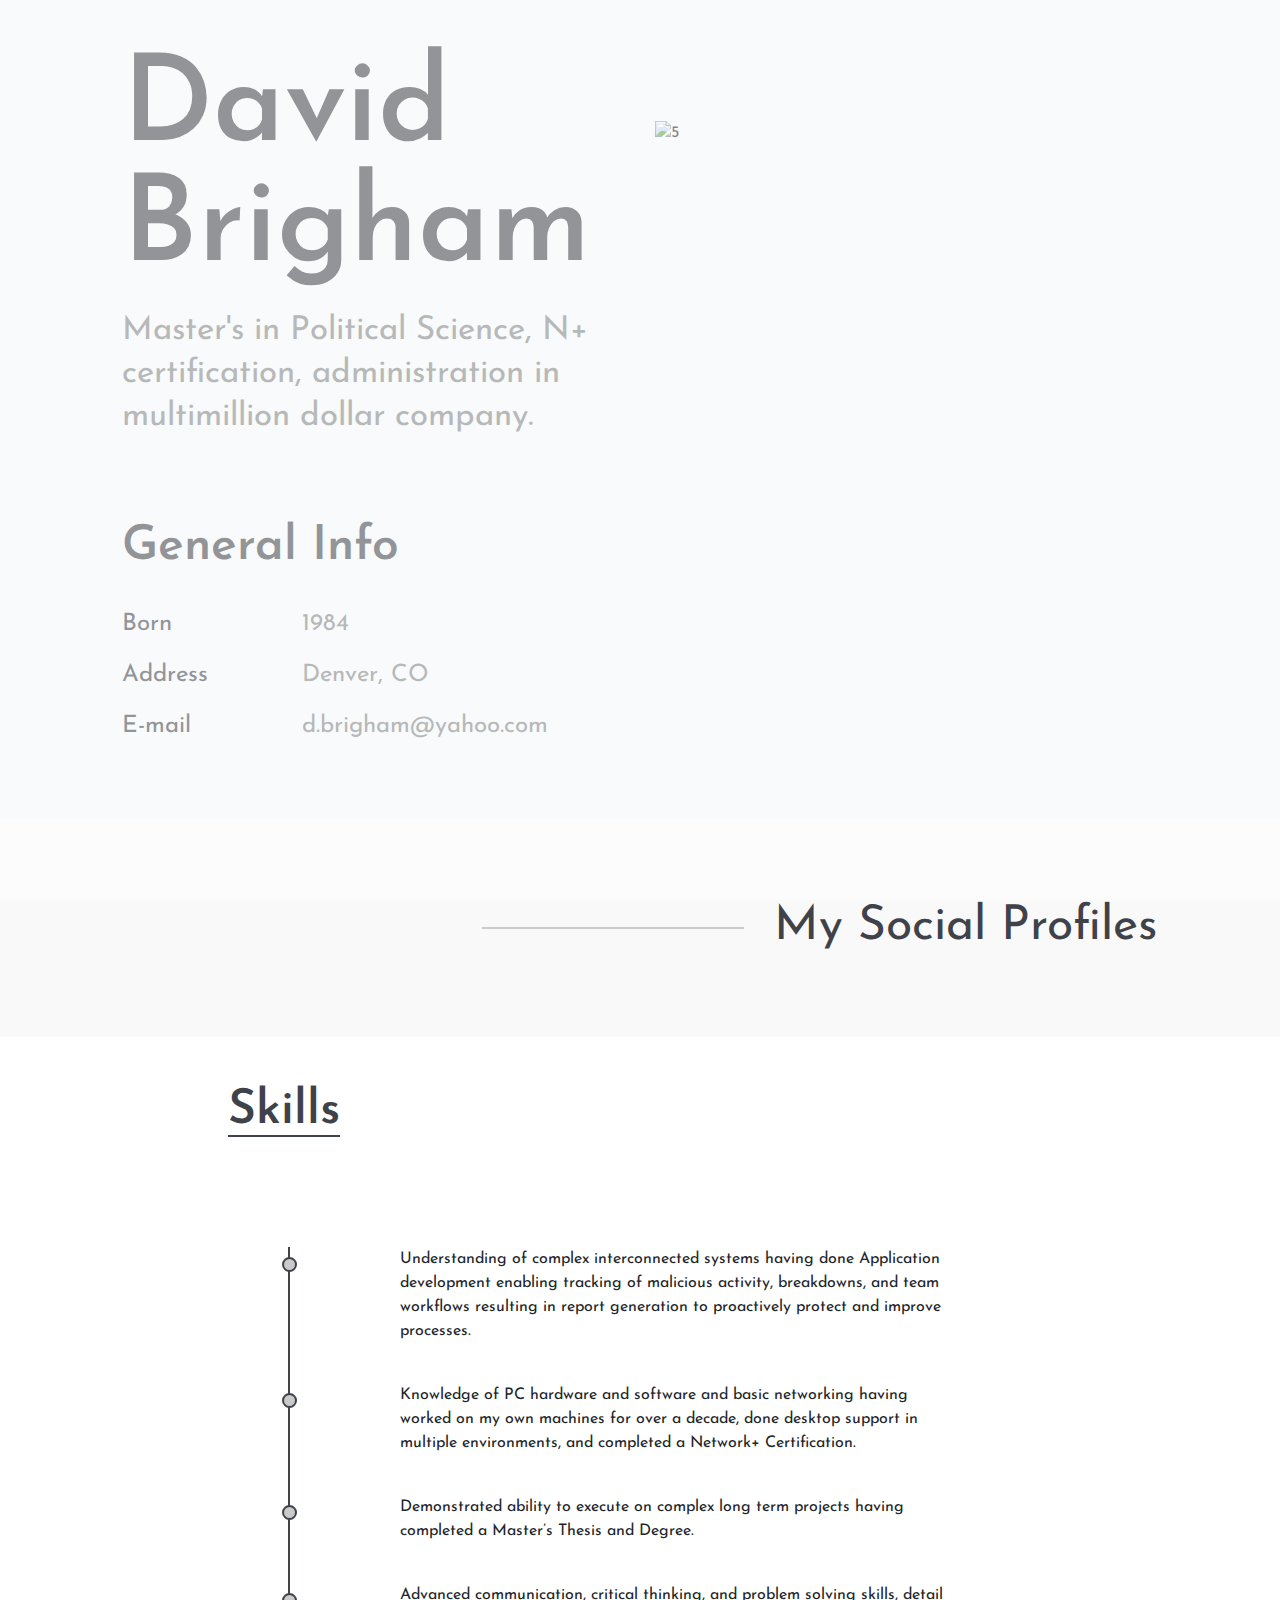
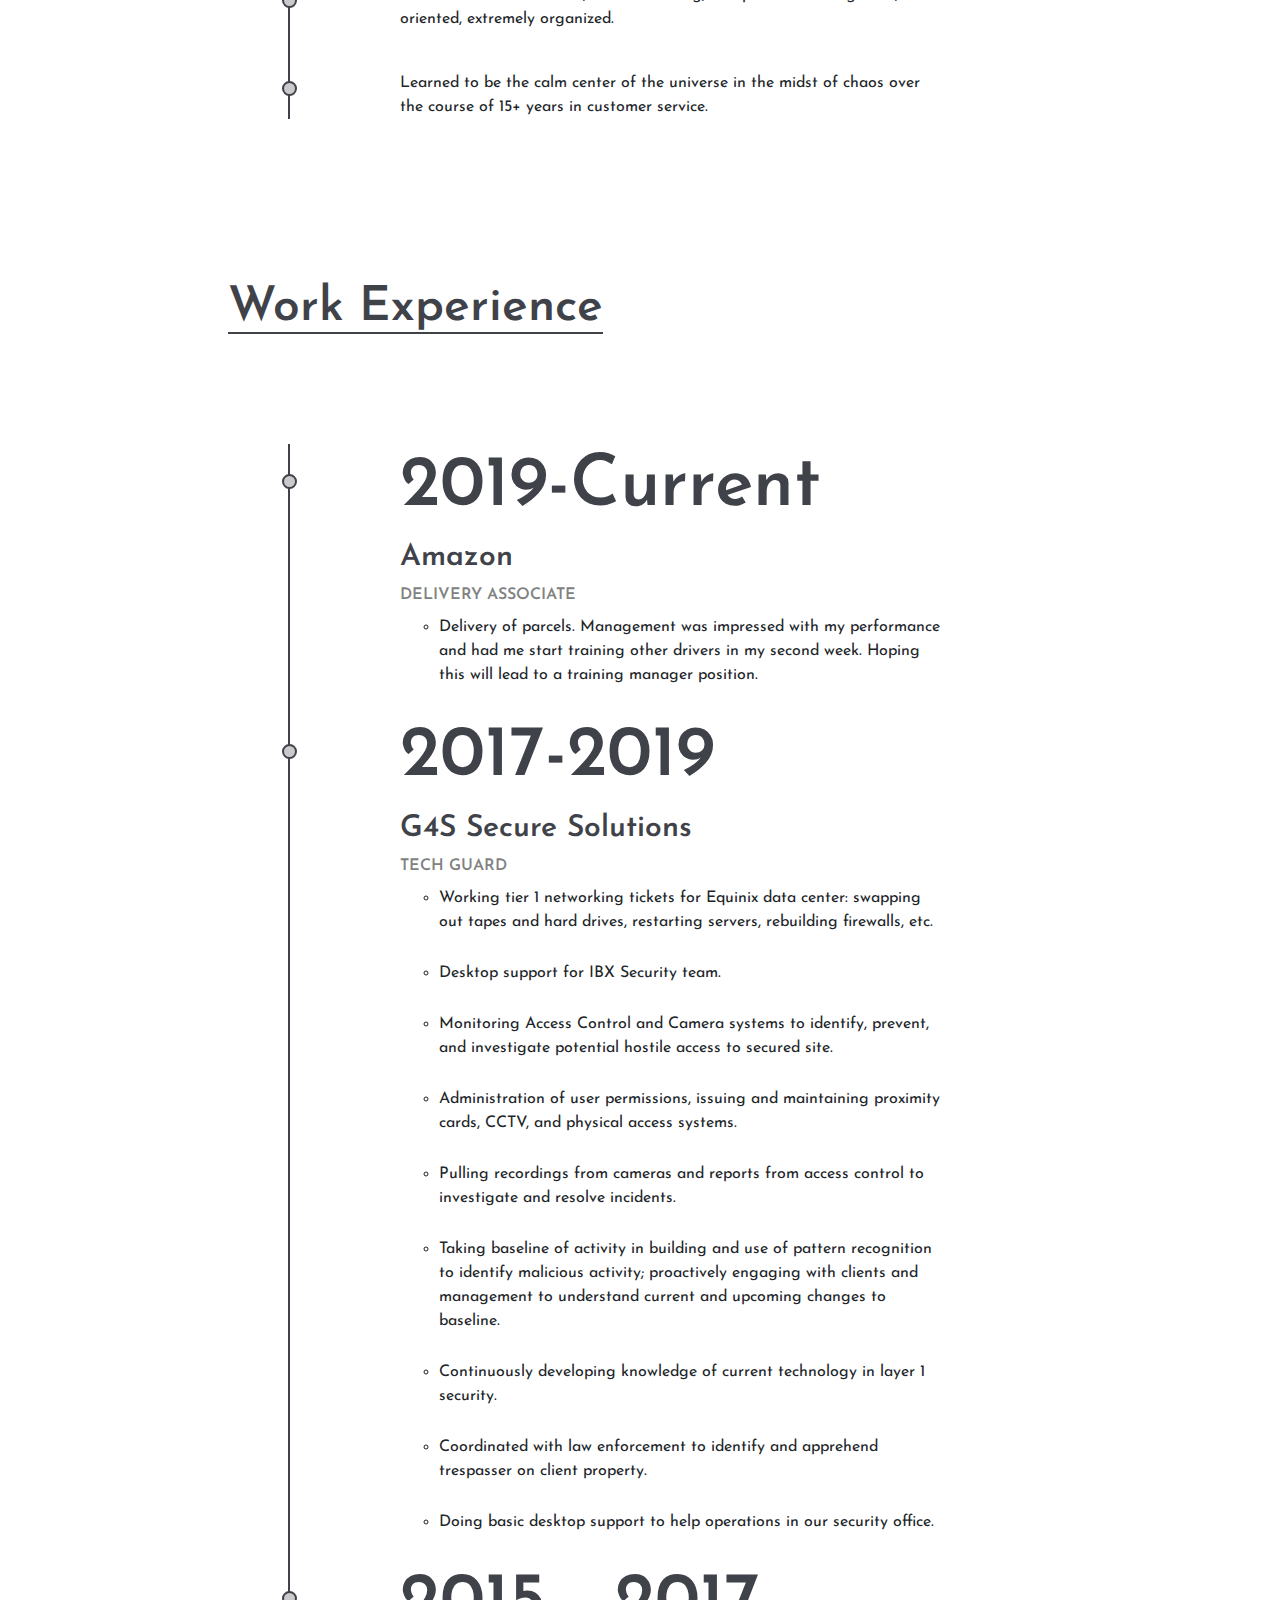
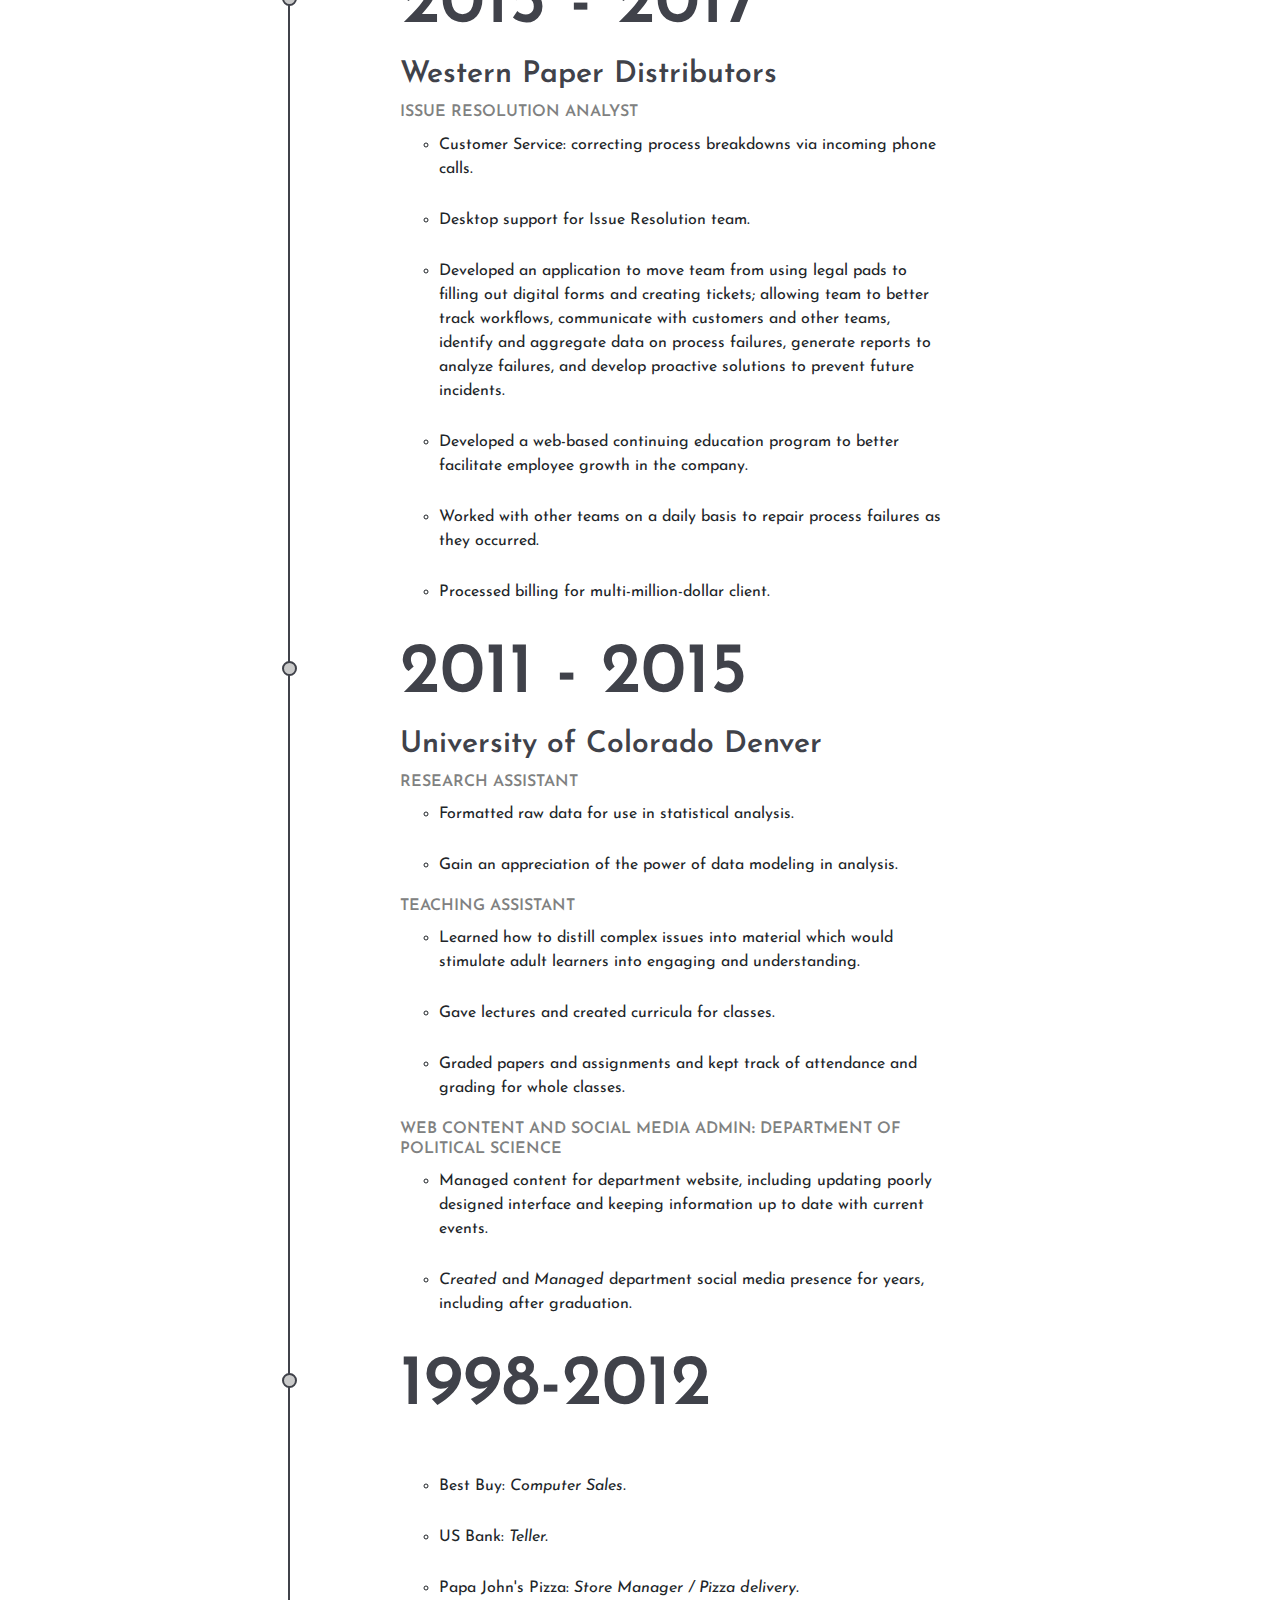
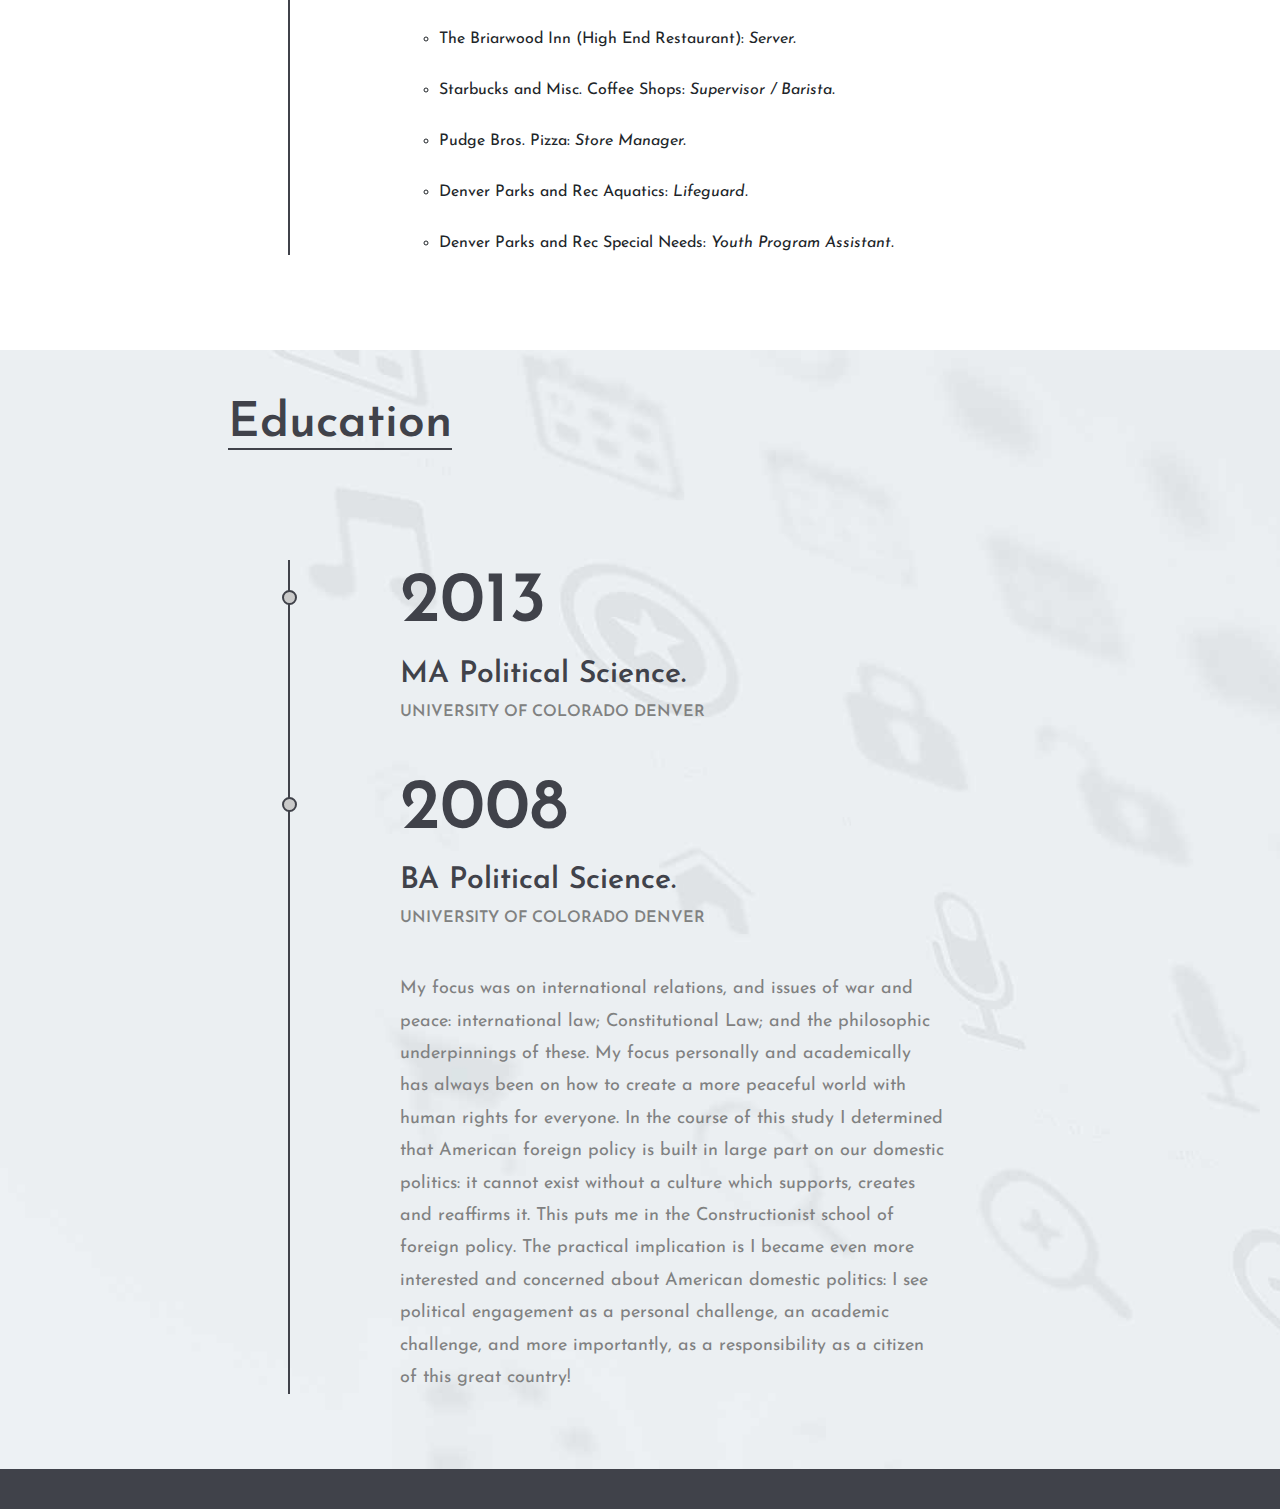
==== commit 62b715ff: "Update basic stuff for publishing" ====
--- a/index.html
+++ b/index.html
@@ -61,7 +61,7 @@
 						<div class="col-lg-6">
 							<div class="hero-text">
 								<h2>David Brigham</h2>
-								<p>I have a Master's in Political Science, have worked in Administration, etc etc etc</p>
+								<p>Master's in Political Science, N+ certification, administration in multimillion dollar company.</p>
 							</div>
 							<div class="hero-info">
 								<h2>General Info</h2>
@@ -84,7 +84,7 @@
 	</section>
 	<!-- Hero section end -->
 
-	<!-- Social links section start 
+	<!-- Social links section start -->
 	<div class="social-section">
 		<div class="container-fluid">
 			<div class="row">
@@ -103,7 +103,7 @@
 			</div>
 		</div>
 	</div>	
-	 Social links section end -->
+<!-- Social links section end -->
 <!-- Skills section start -->
 	<section class="resume-section spad">
 		<div class="container-fluid">
@@ -405,7 +405,7 @@
 	</section>
 	 Extra section end -->
 
-	<!-- Contact section start -->
+	<!-- Contact section start
 	<section class="contact-section spad">
 		<div class="container-fluid">
 			<div class="row">
@@ -434,7 +434,7 @@
 			</div>
 		</div>
 	</section>
-	<!-- Contact section end -->
+	Contact section end -->
 
 	<!-- Footer section start -->
 	<footer class="footer-section">
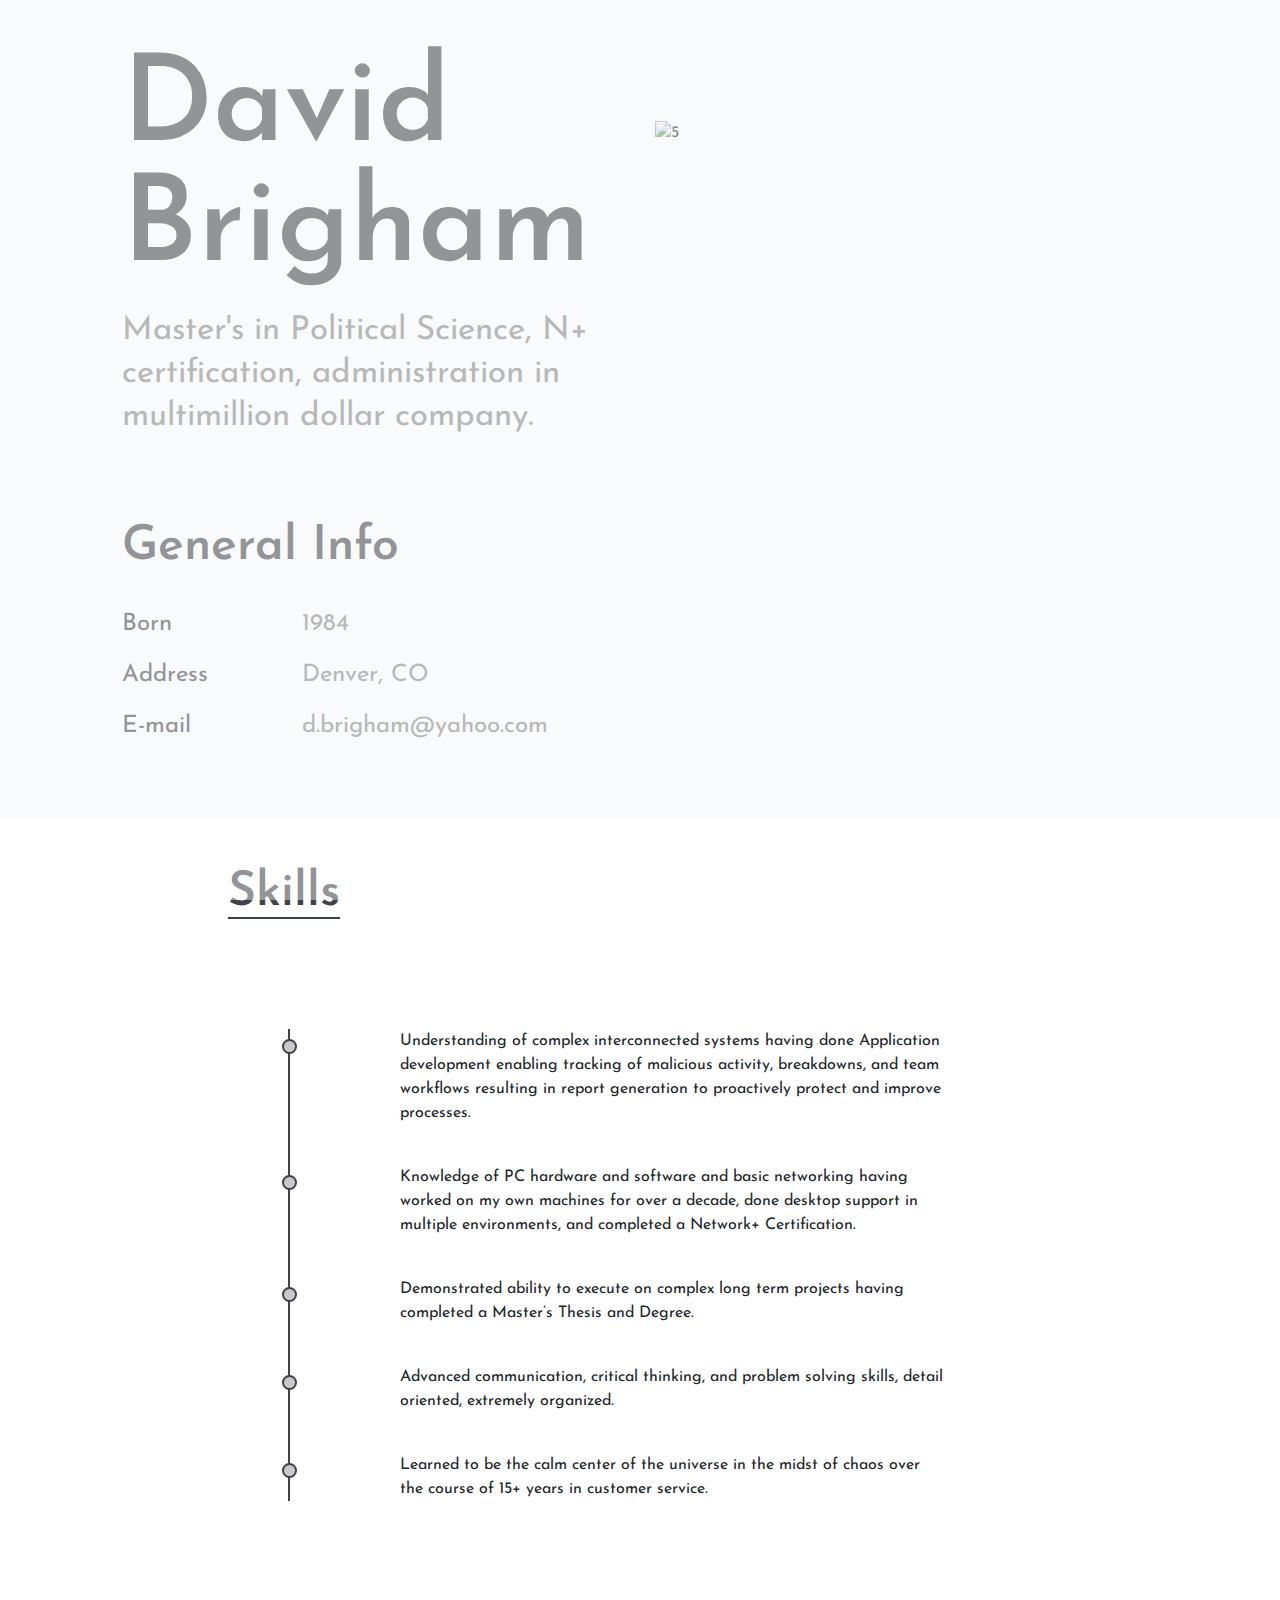
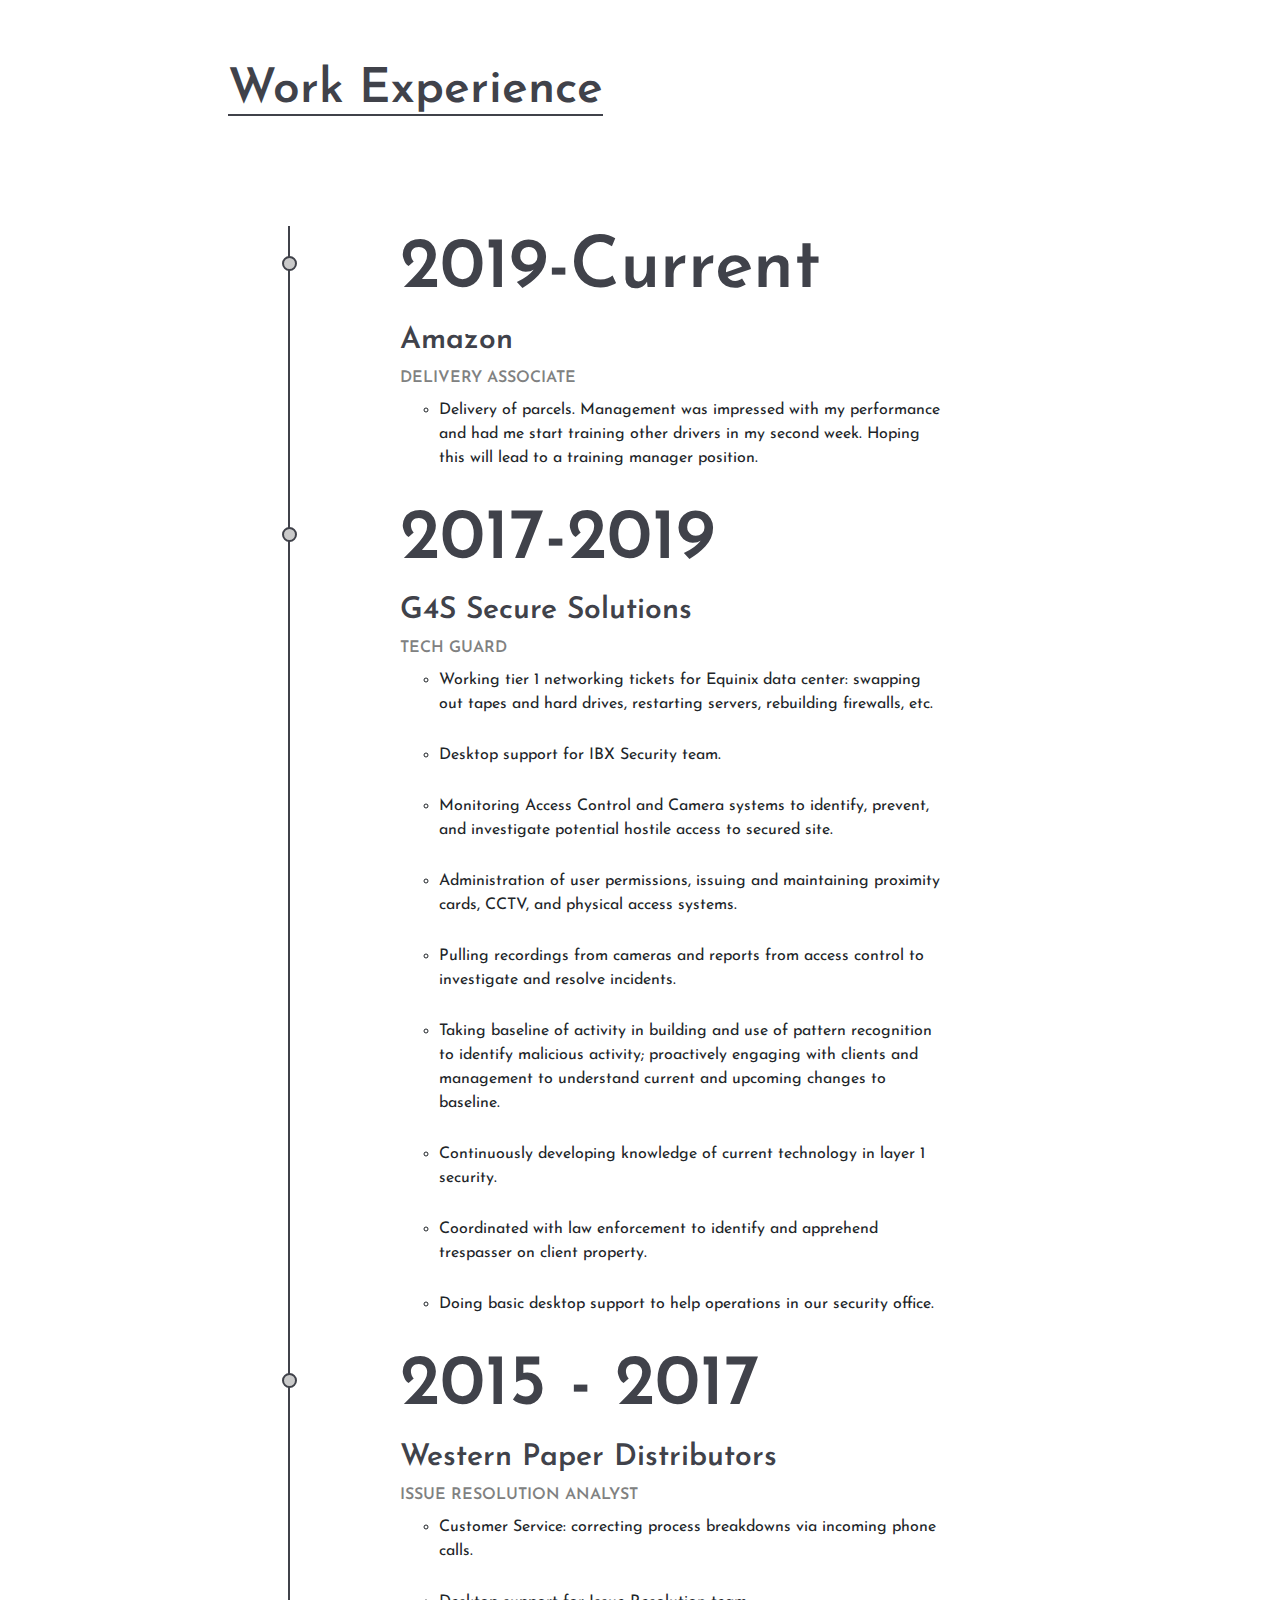
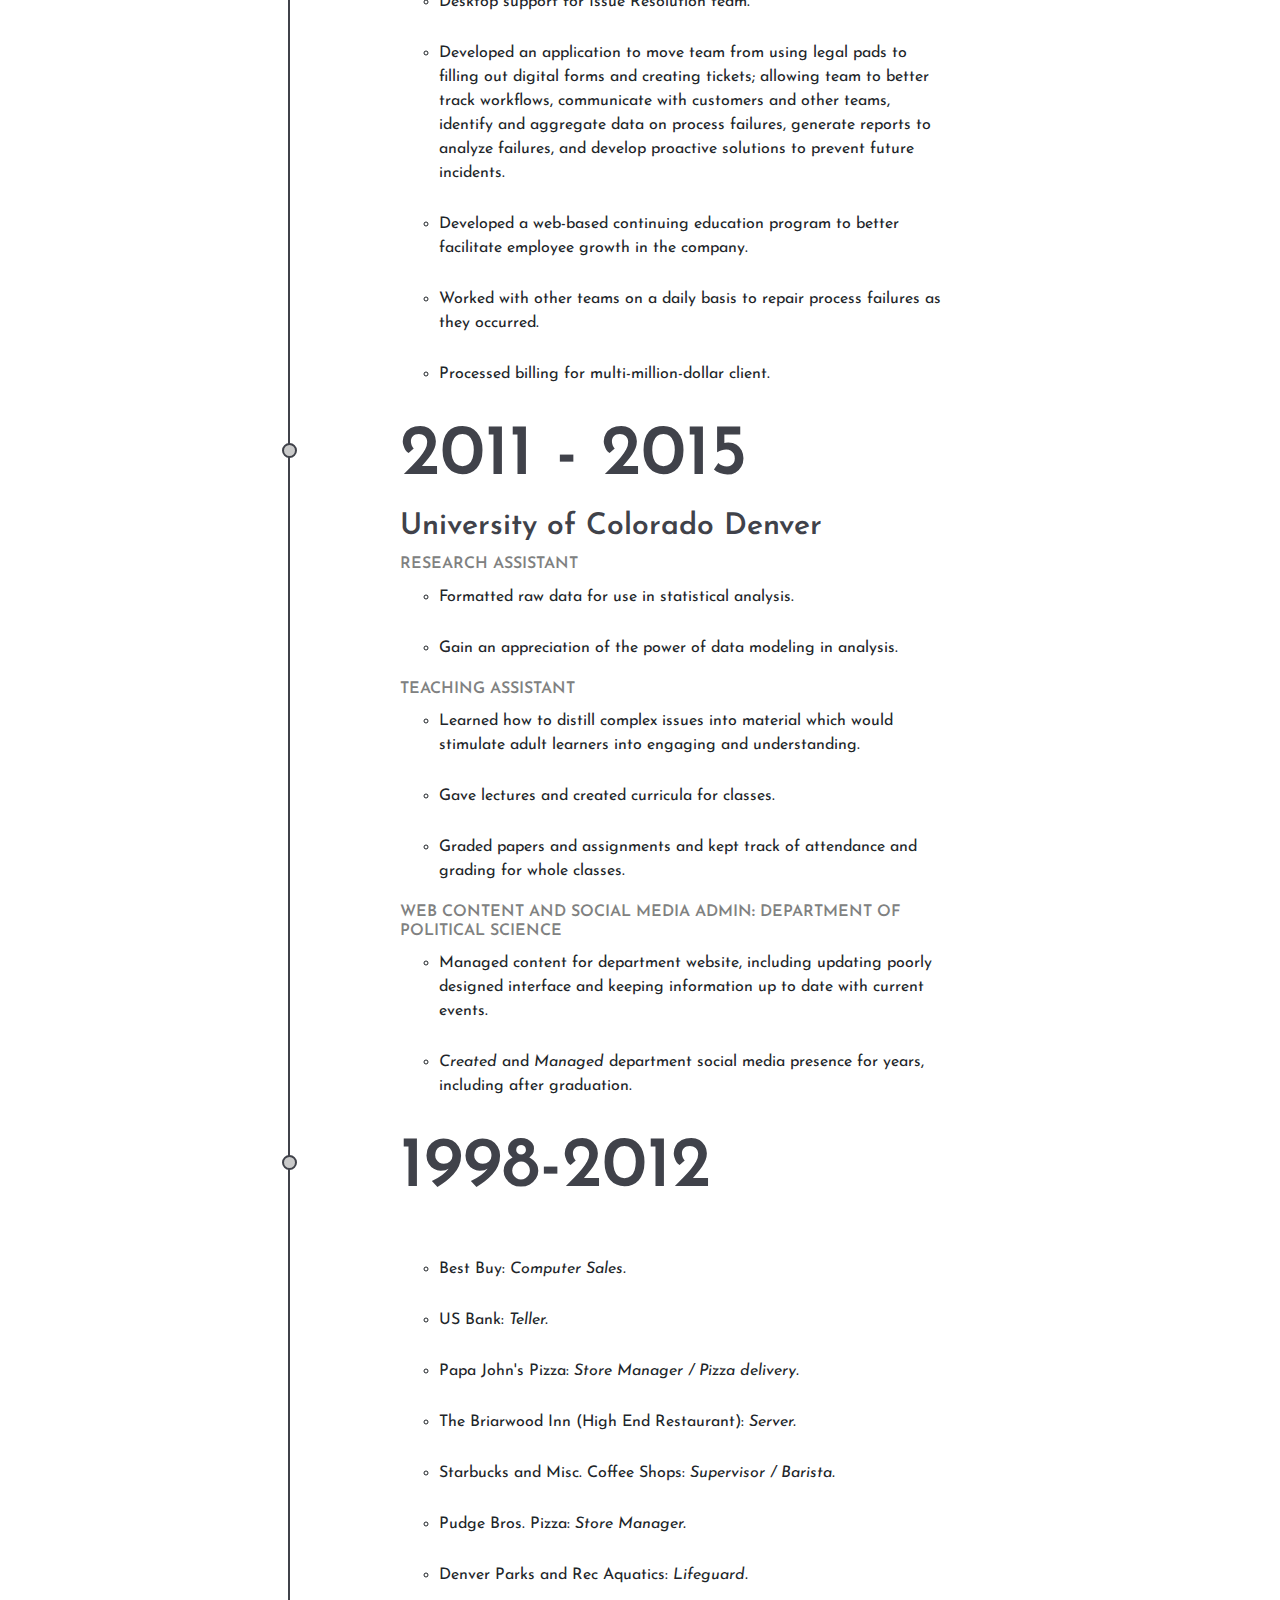
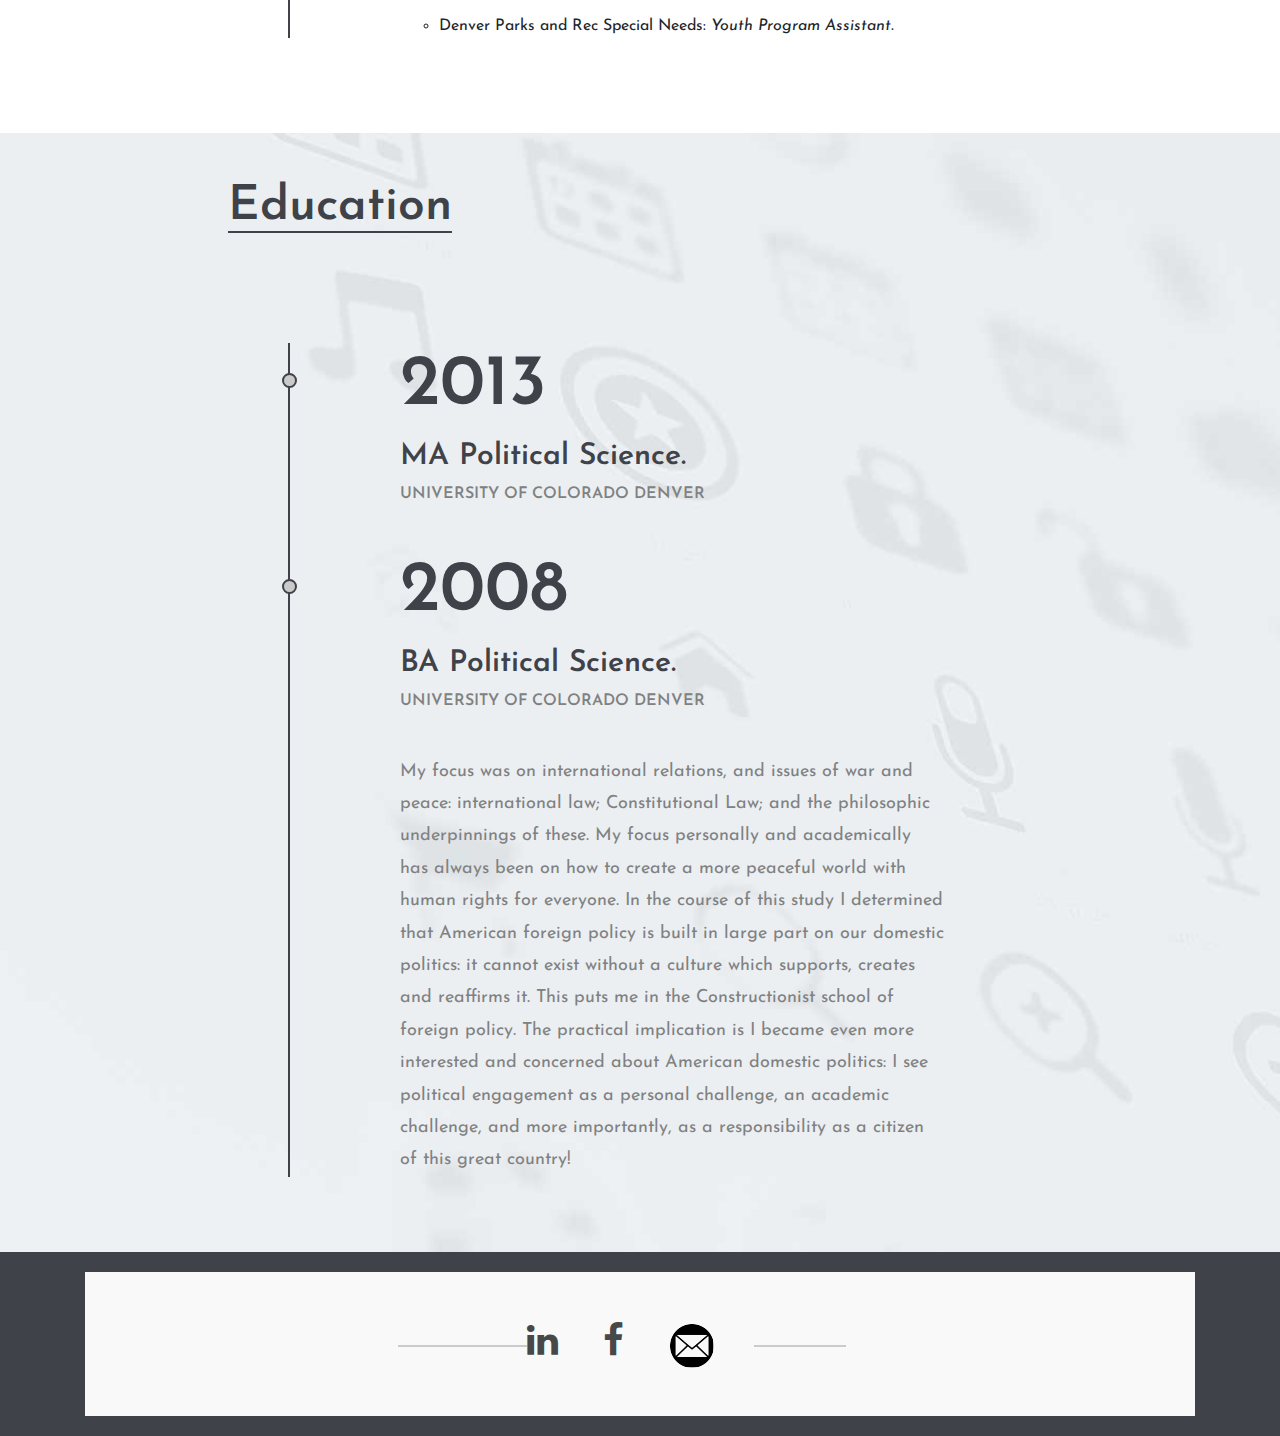
==== commit b306350e: "Fix links and social media stuff" ====
--- a/index.html
+++ b/index.html
@@ -68,7 +68,7 @@
 								<ul>
 									<li><span>Born</span>1984</li>
 									<li><span>Address</span>Denver, CO</li>
-									<li><span>E-mail</span>d.brigham@yahoo.com</li>
+									<li><span>E-mail</span><a href="mailto:d.brigham@yahoo.com">d.brigham@yahoo.com</a></li>
 								</ul>
 							</div>
 						</div>
@@ -84,26 +84,7 @@
 	</section>
 	<!-- Hero section end -->
 
-	<!-- Social links section start -->
-	<div class="social-section">
-		<div class="container-fluid">
-			<div class="row">
-				<div class="col-xl-10 offset-xl-1">
-					<div class="social-link-warp">
-						<div class="social-links">
-							<a href=""><i class="fa fa-pinterest"></i></a>
-							<a href=""><i class="fa fa-linkedin"></i></a>
-							<a href=""><i class="fa fa-instagram"></i></a>
-							<a href=""><i class="fa fa-facebook"></i></a>
-							<a href=""><i class="fa fa-twitter"></i></a>
-						</div>
-						<h2 class="hidden-md hidden-sm">My Social Profiles</h2>
-					</div>
-				</div>
-			</div>
-		</div>
-	</div>	
-<!-- Social links section end -->
+	
 <!-- Skills section start -->
 	<section class="resume-section spad">
 		<div class="container-fluid">
@@ -440,6 +421,32 @@
 	<footer class="footer-section">
 		<div class="container text-center">
 			
+
+			<!-- Social links section start -->
+				<div class="social-section">
+					<div class="container-fluid">
+						<div class="row">
+							<div class="col-xl-10 offset-xl-1">
+								<div class="social-link-warp">
+									<div class="social-links">
+										<!-- <a href=""><i class="fa fa-pinterest"></i></a> -->
+										<a href="https://www.linkedin.com/in/dgbrigham/"><i class="fa fa-linkedin"></i></a>
+										<!-- <a href=""><i class="fa fa-instagram"></i></a> -->
+										<a href="https://www.facebook.com/profile.php?id=100009418269967"><i class="fa fa-facebook"></i></a>
+										<!-- <a href=""><i class="fa fa-twitter"></i></a> -->
+										<a href="mailto:d.brigham@yahoo.com"><img src="img/icon/email.png" alt="A link to my email address."></i></a>
+									</div>
+									<!-- h2 removed because this includes email which is not social media, and text does not rescale properly with icons.  May be useful later if I add more social profiles.  
+
+										<h2 class="hidden-md hidden-sm">My Social Profiles</h2> -->
+								</div>
+							</div>
+						</div>
+					</div>
+				</div>	
+			 <!-- Social links section end -->
+
+
 		</div>
 	</footer>
 	<!-- Footer section end -->
--- a/css/style.css
+++ b/css/style.css
@@ -413,6 +413,18 @@
 	padding-top: 70px;
 }
 
+.hero-info a:link {
+	color: #808181;
+}
+
+.hero-info a:hover {
+	color: #40424a;
+}
+
+.hero-info a:visited {
+	color: #808181;
+}
+
 .hero-info h2 {
 	margin-bottom: 30px;
 }
@@ -442,7 +454,7 @@
 -----------------------*/
 .social-section {
 	background: #f9f9f9;
-	padding: 80px 0;
+	padding: 45px 0;
 }
 
 .social-section .social-links {
@@ -457,6 +469,8 @@
 	font-size: 36px;
 	margin-right: 40px;
 }
+
+
 
 .social-section .social-link-warp {
 	position: relative;
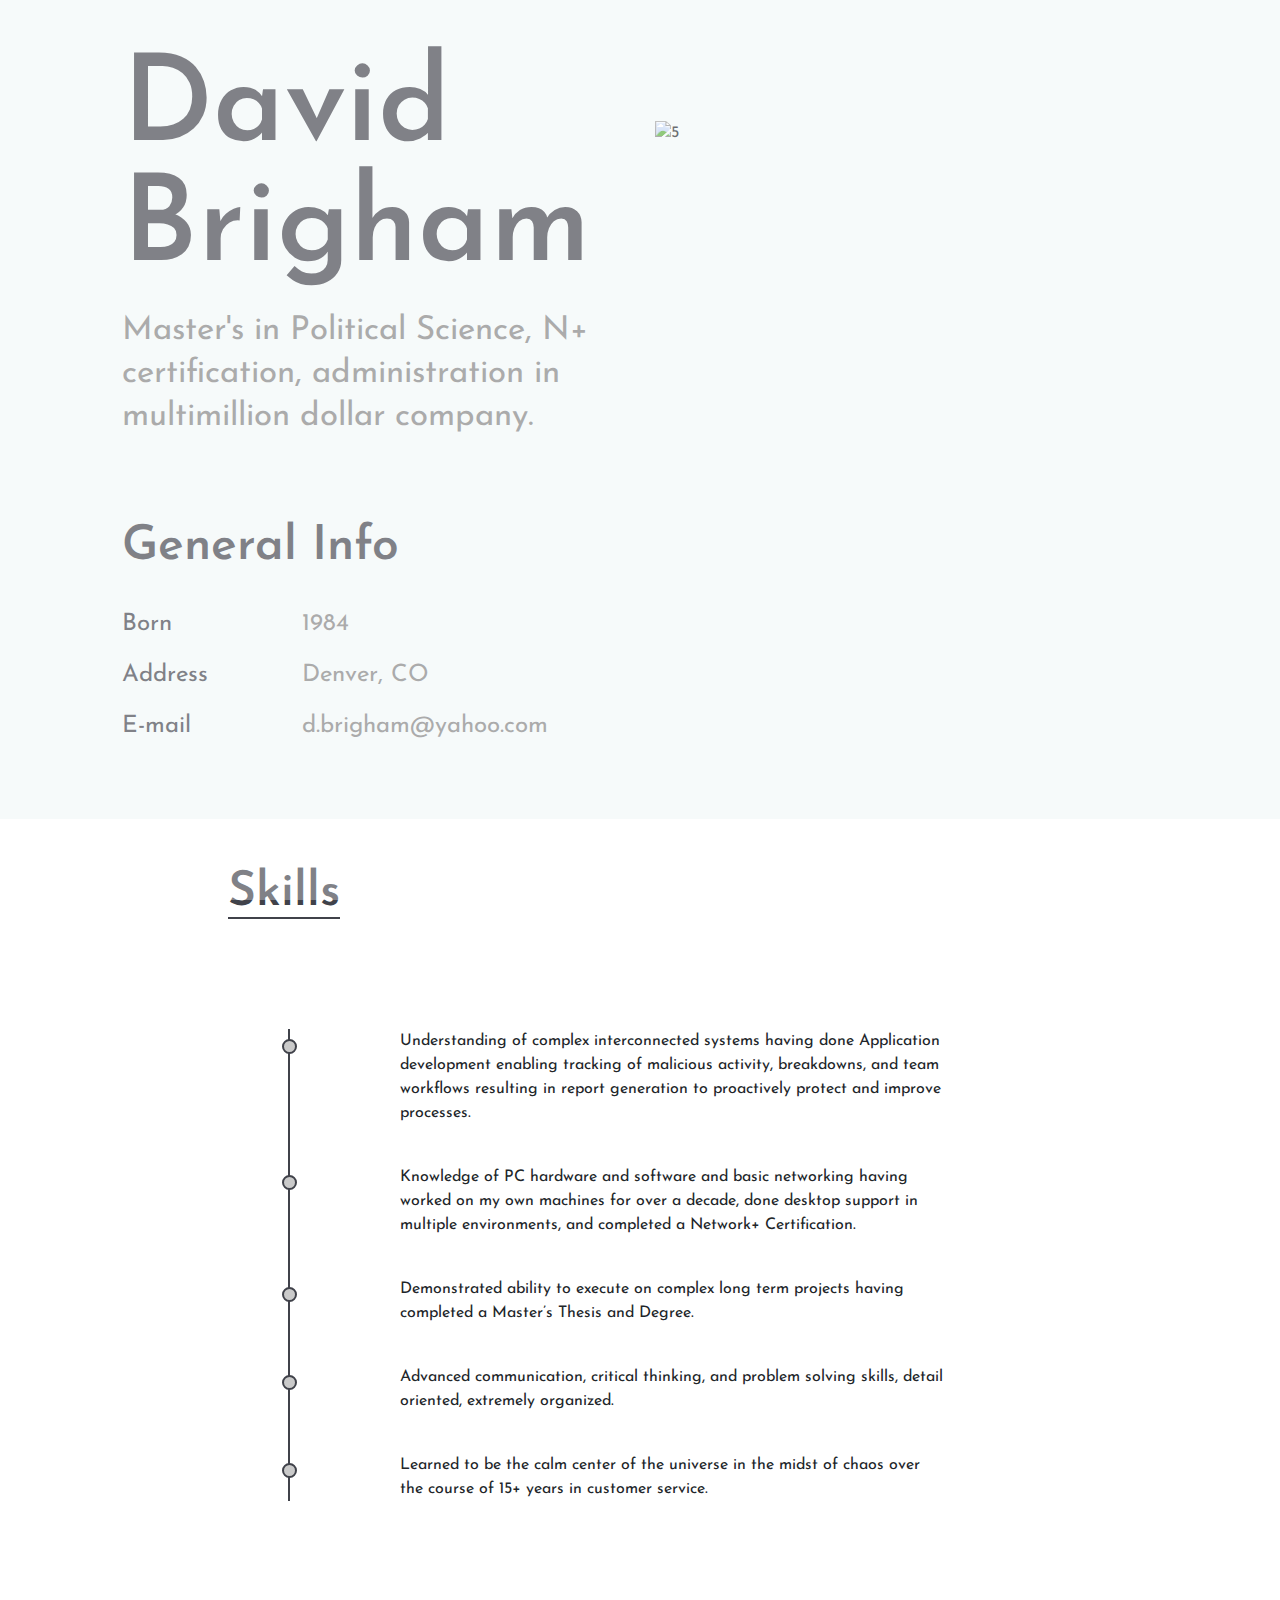
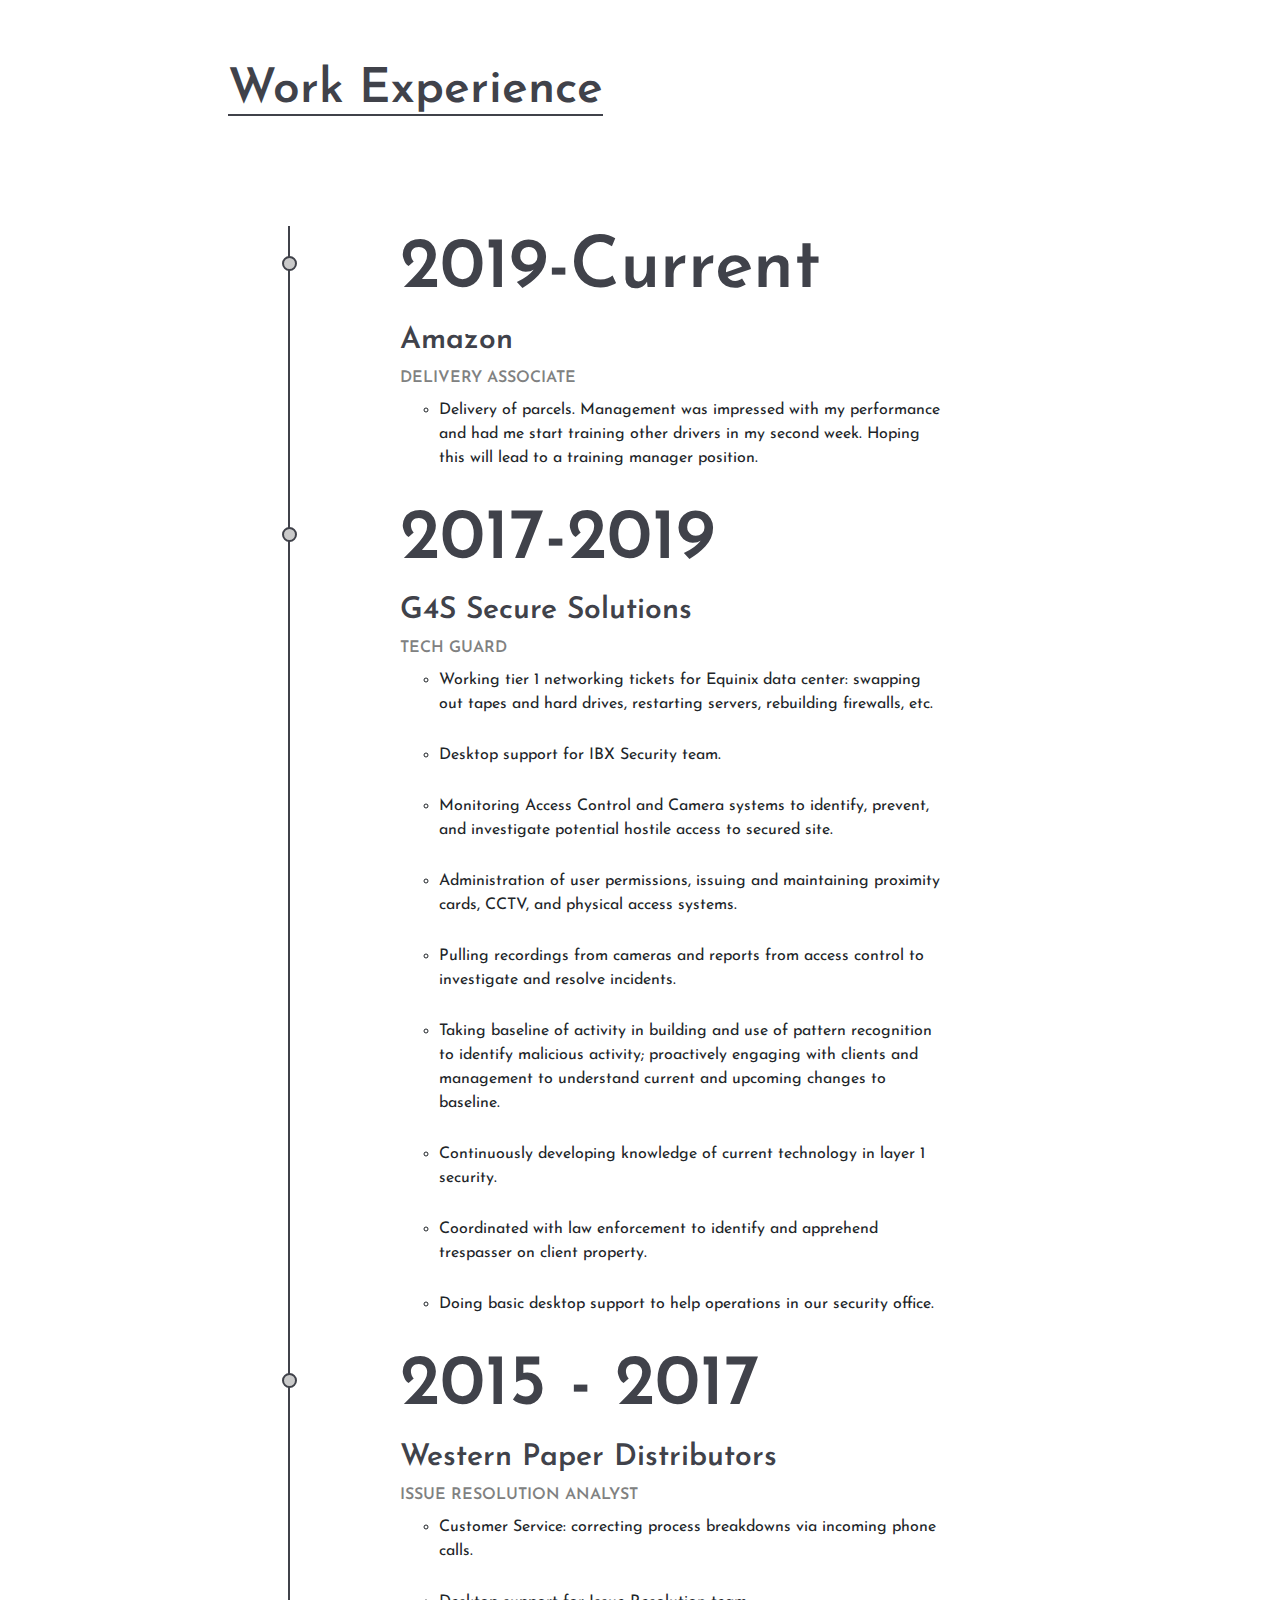
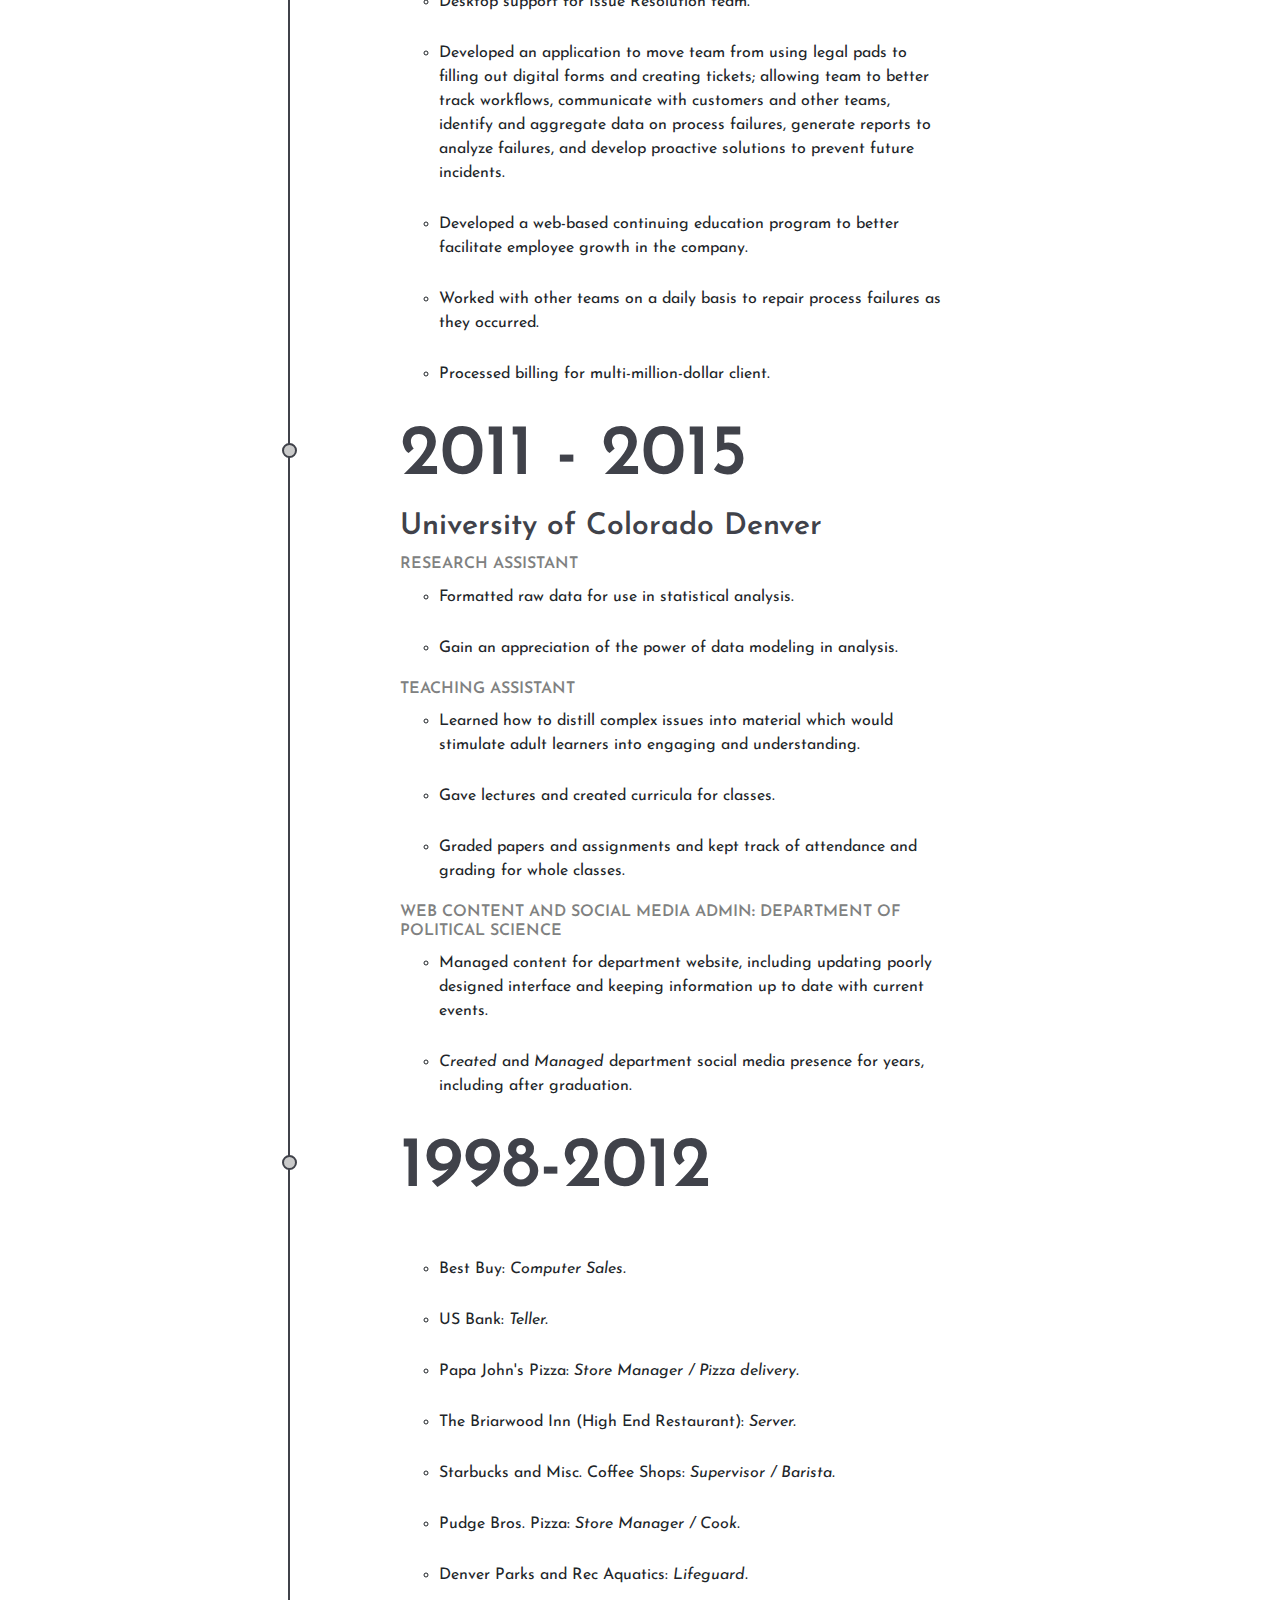
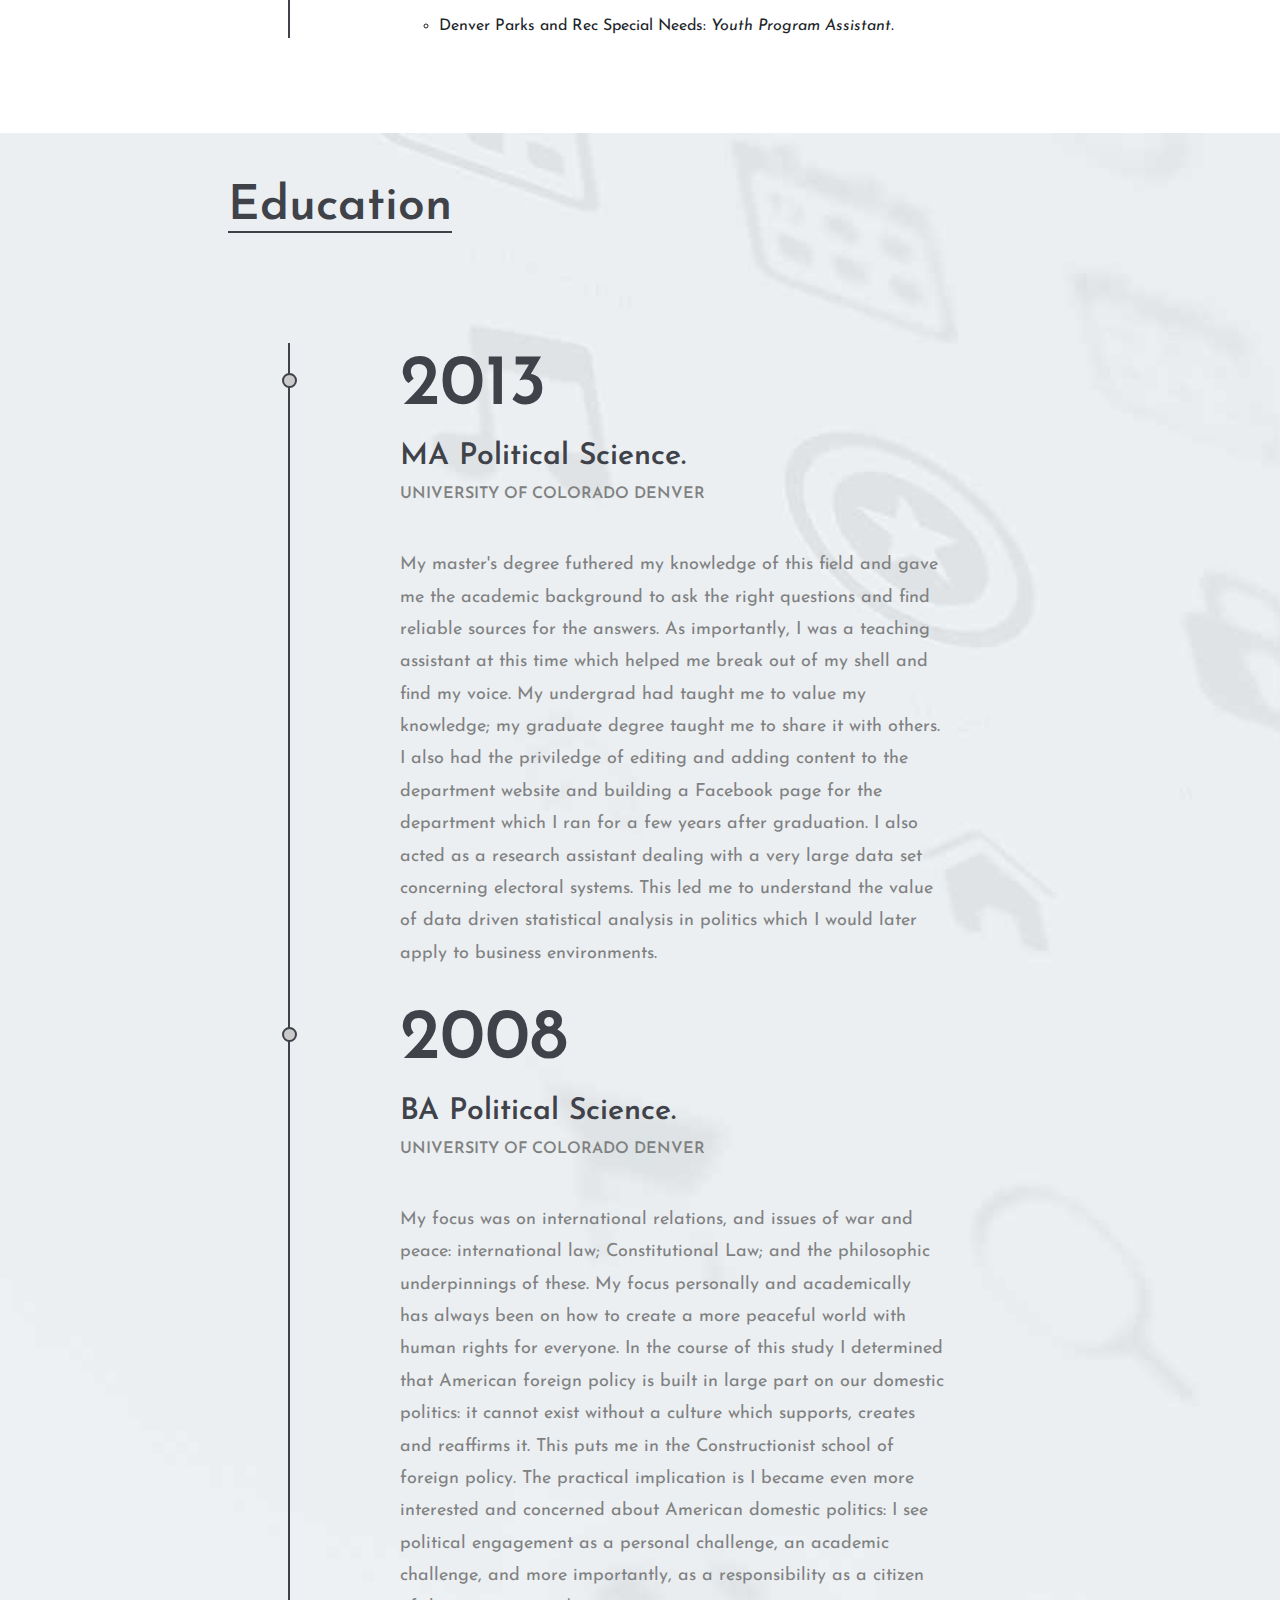
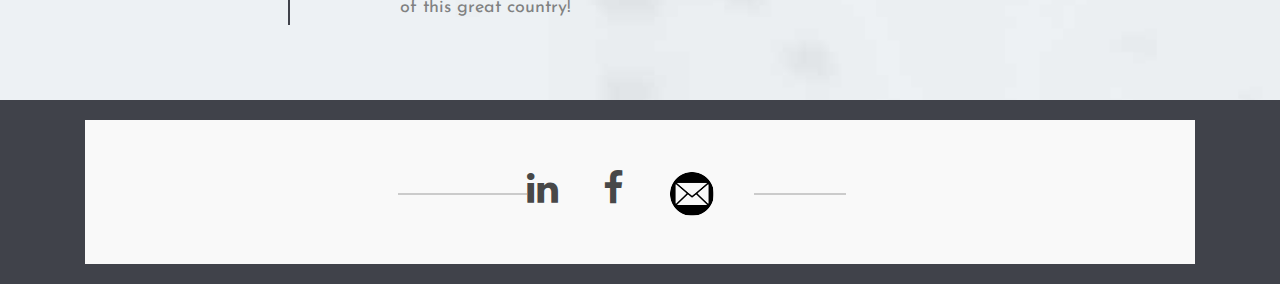
==== commit 64115f4c: "add content below MA degree" ====
--- a/index.html
+++ b/index.html
@@ -194,7 +194,7 @@
 									<li>Papa John's Pizza:<i> Store Manager / Pizza delivery.</i></li>
 									<li>The Briarwood Inn (High End Restaurant):<i> Server.</i></li>
 									<li>Starbucks and Misc. Coffee Shops:<i> Supervisor / Barista.</i></li>
-									<li>Pudge Bros. Pizza:<i> Store Manager.</i></li>
+									<li>Pudge Bros. Pizza:<i> Store Manager / Cook.</i></li>
 									<li>Denver Parks and Rec Aquatics:<i> Lifeguard.</i></li>
 									<li>Denver Parks and Rec Special Needs:<i> Youth Program Assistant.</i></li>
 								</ul>
@@ -220,7 +220,7 @@
 							<h2>2013</h2>
 							<h3>MA Political Science.</h3>
 							<h4>University of Colorado Denver</h4>
-							<p></p>
+							<p>My master's degree futhered my knowledge of this field and gave me the academic background to ask the right questions and find reliable sources for the answers.  As importantly, I was a teaching assistant at this time which helped me break out of my shell and find my voice.  My undergrad had taught me to value my knowledge; my graduate degree taught me to share it with others.  I also had the priviledge of editing and adding content to the department website and building a Facebook page for the department which I ran for a few years after graduation.  I also acted as a research assistant dealing with a very large data set concerning electoral systems. This led me to understand the value of data driven statistical analysis in politics which I would later apply to business environments.</p>
 						</li>
 						<li>
 							<h2>2008</h2>
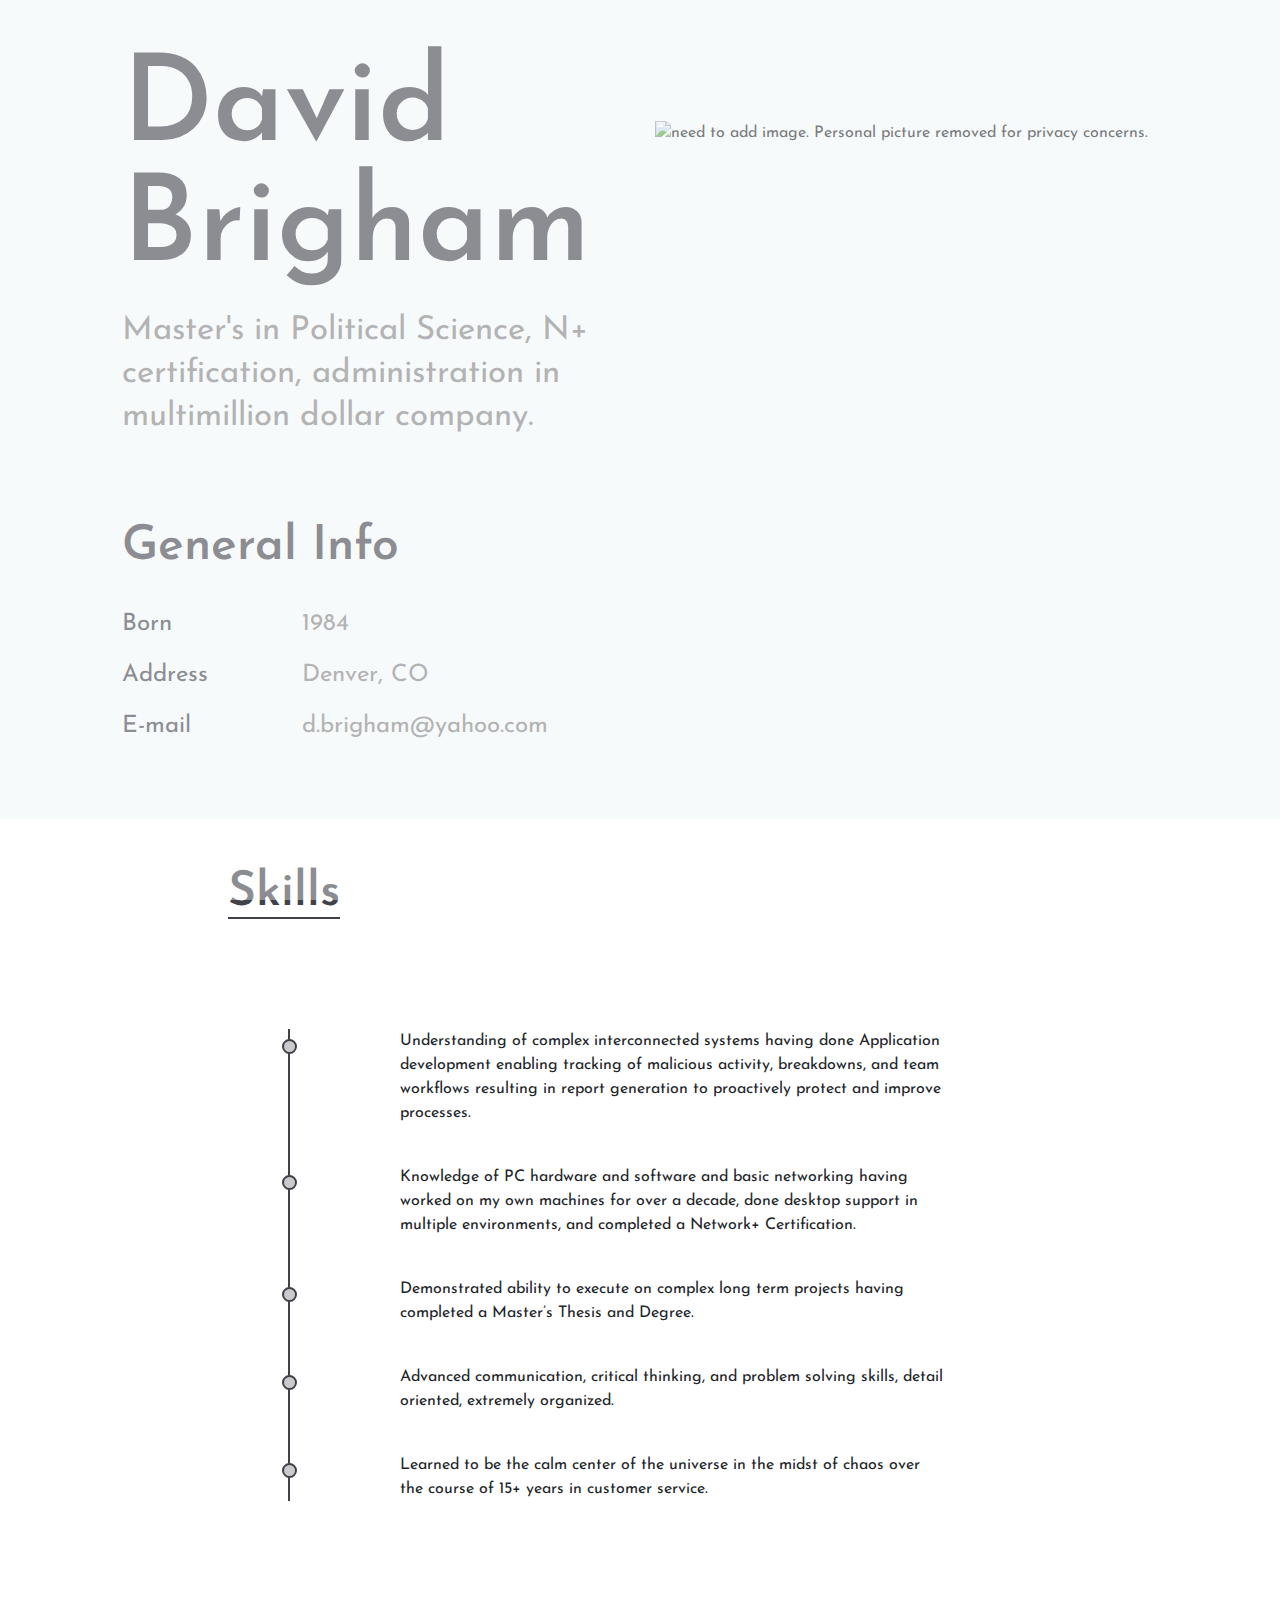
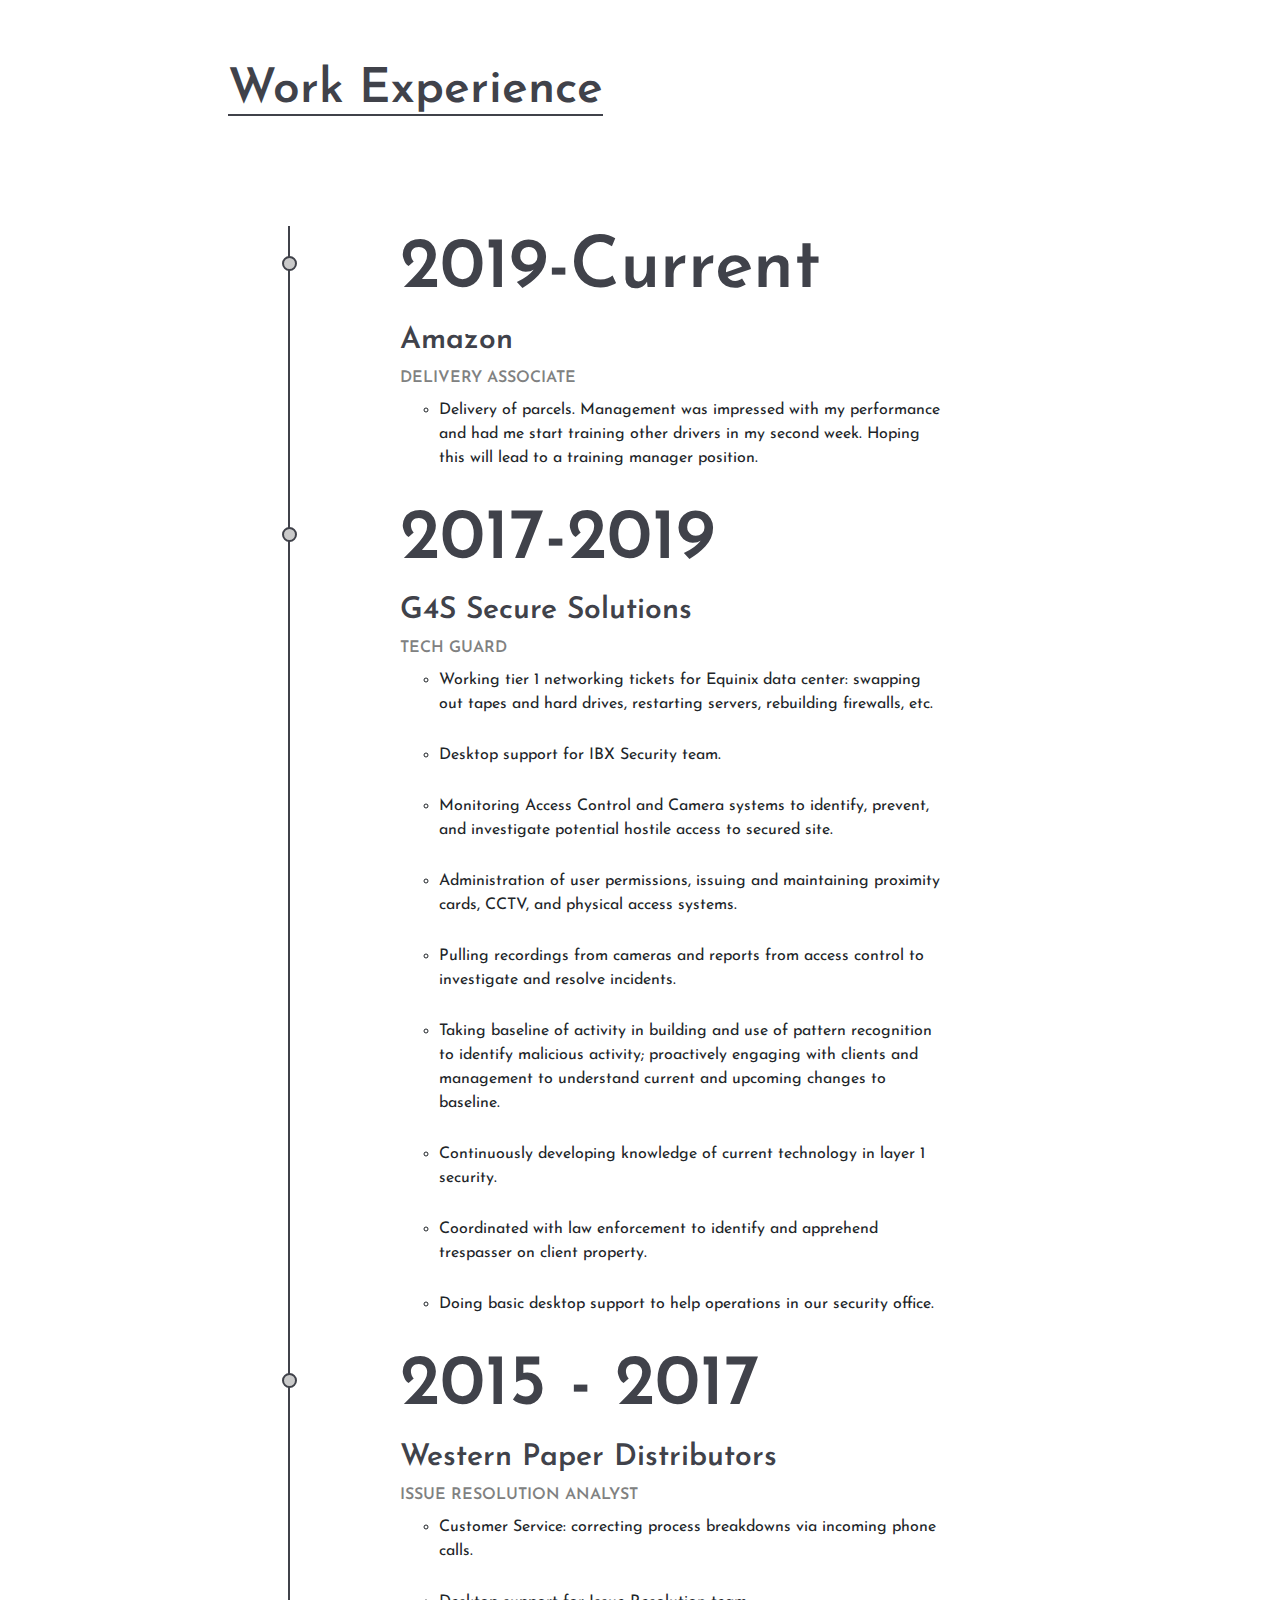
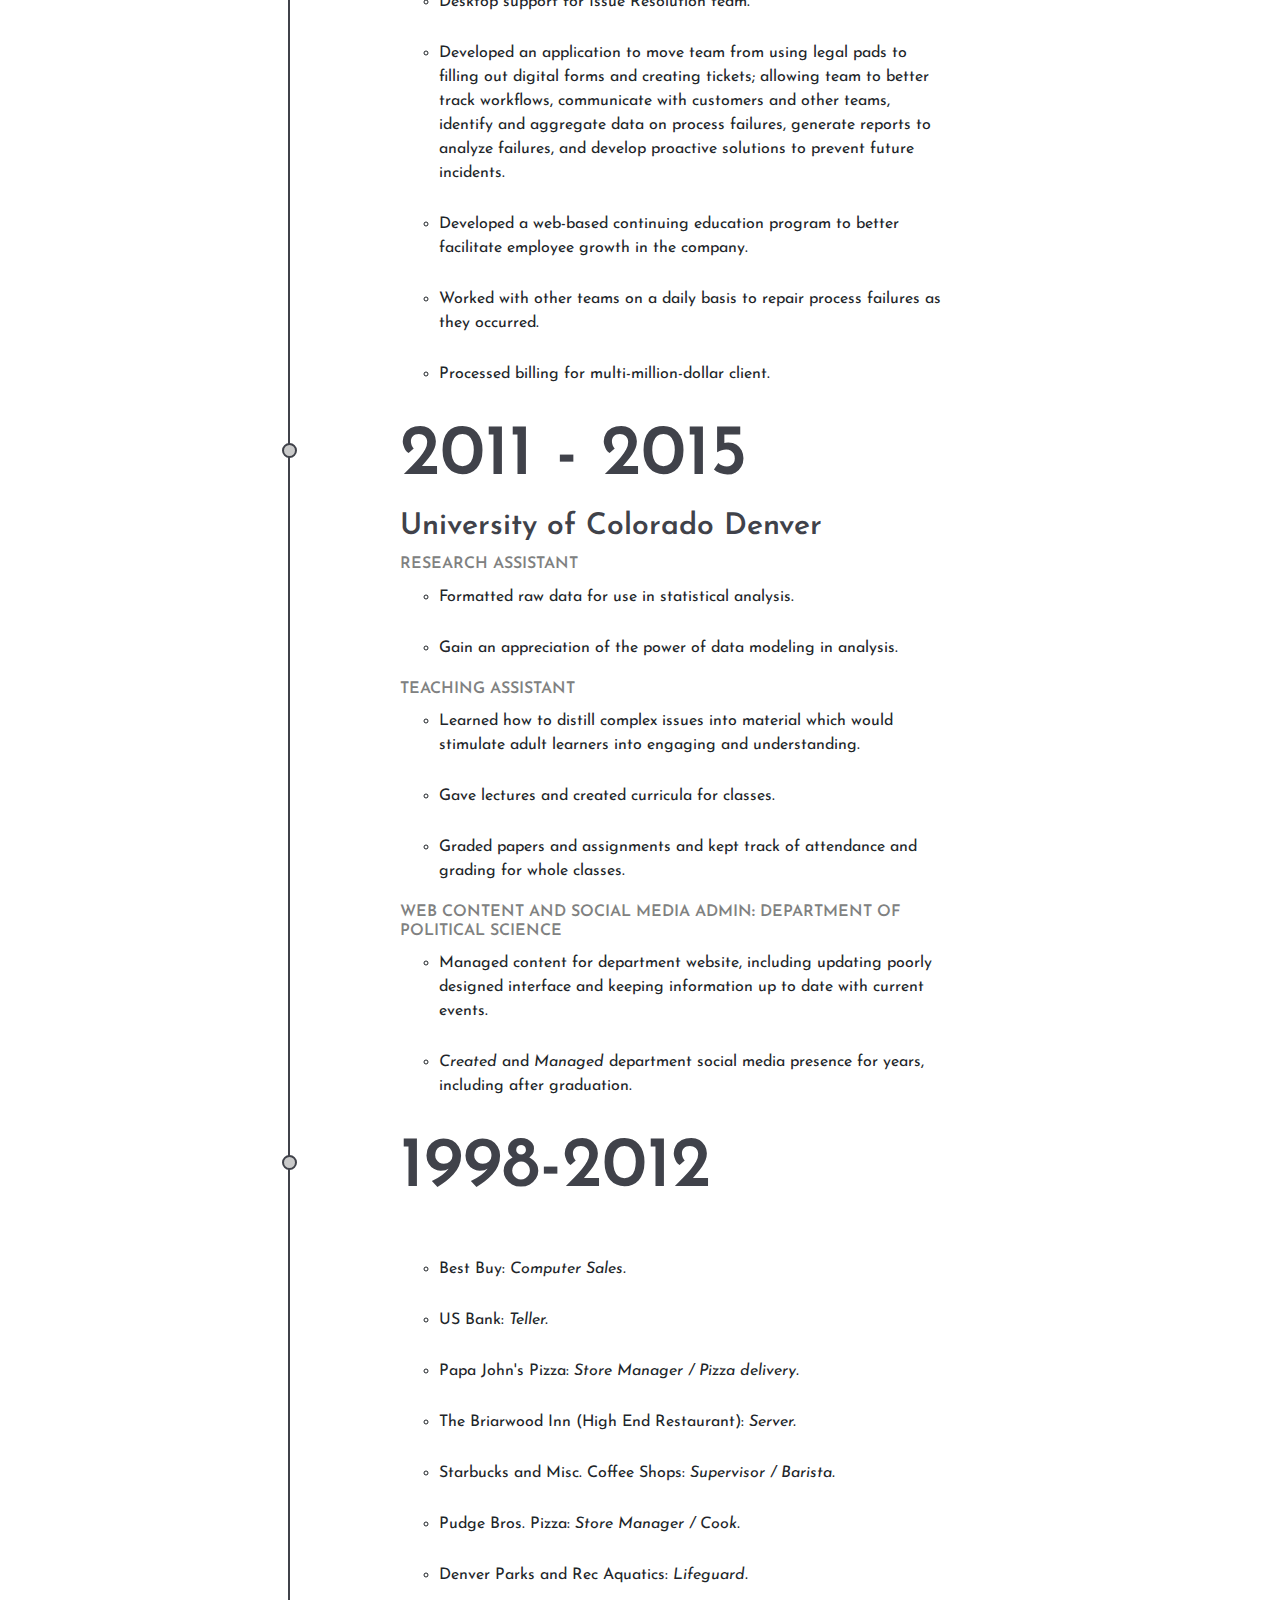
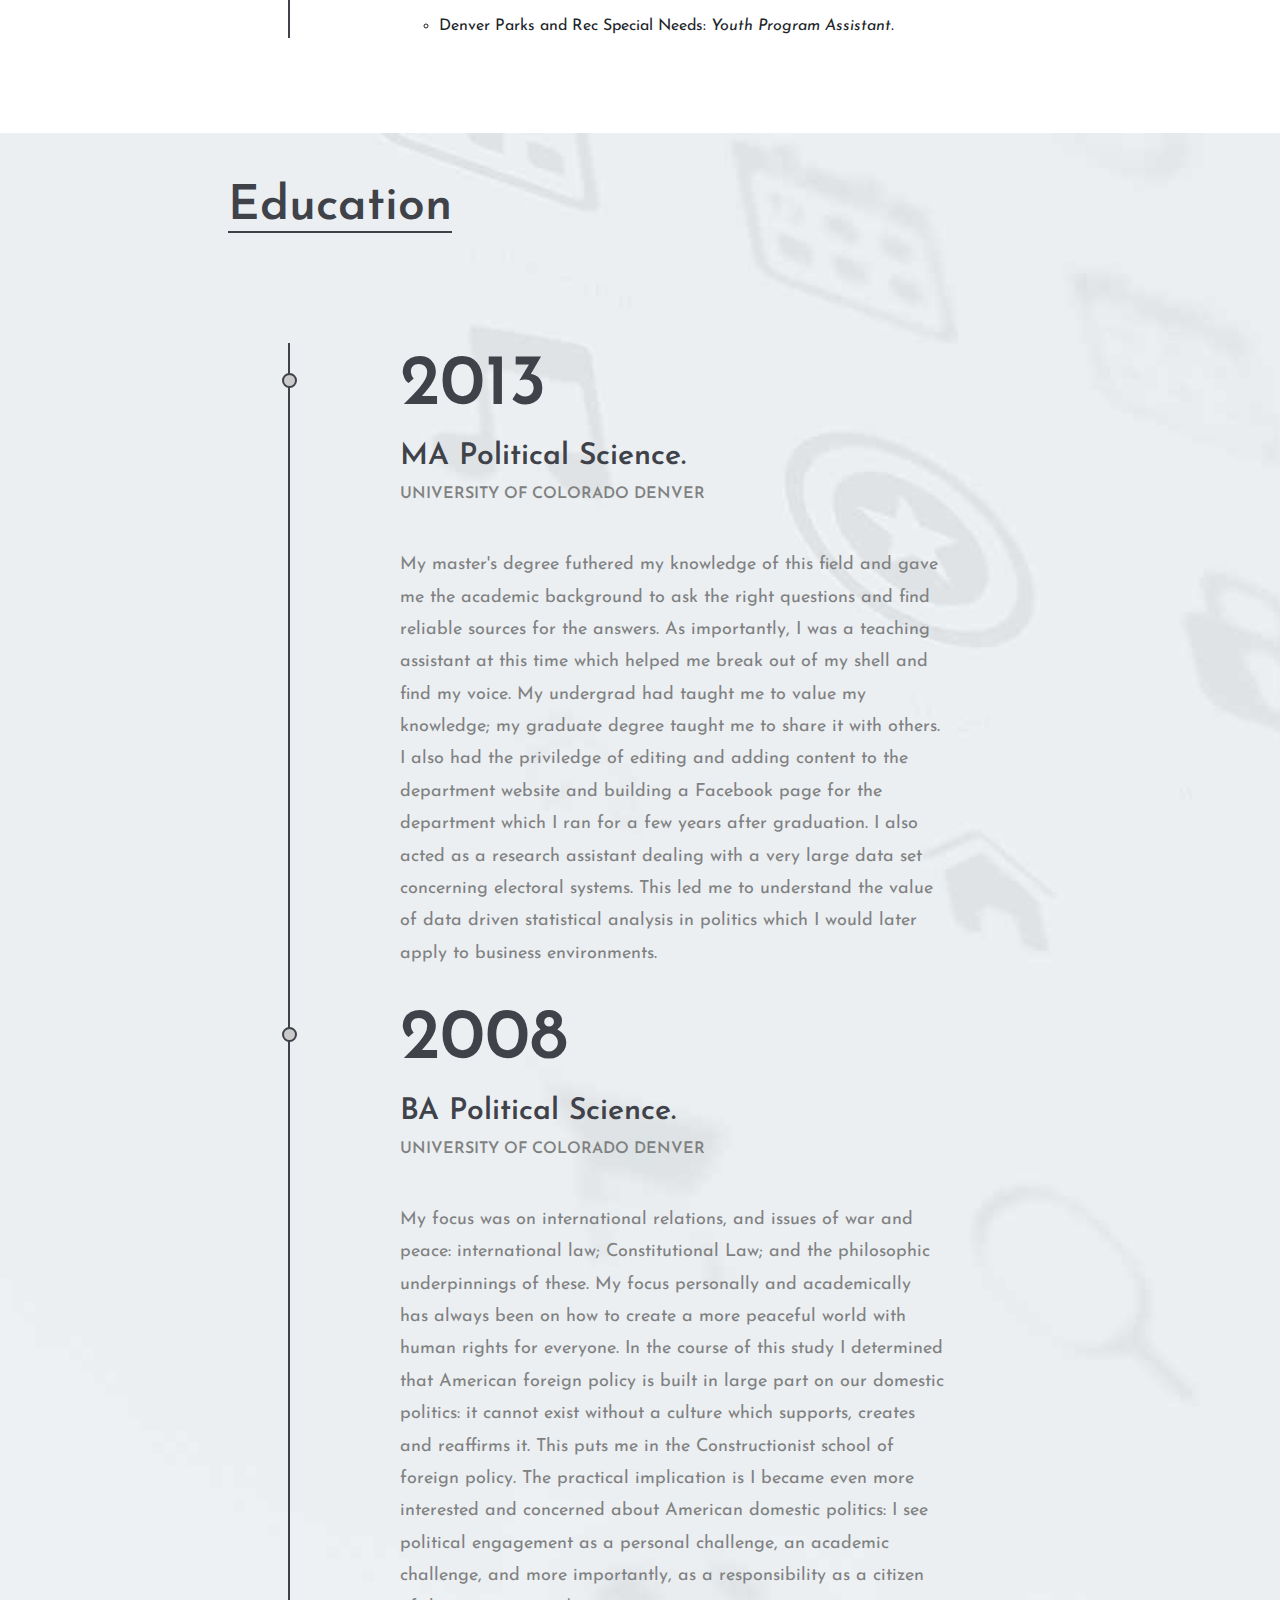
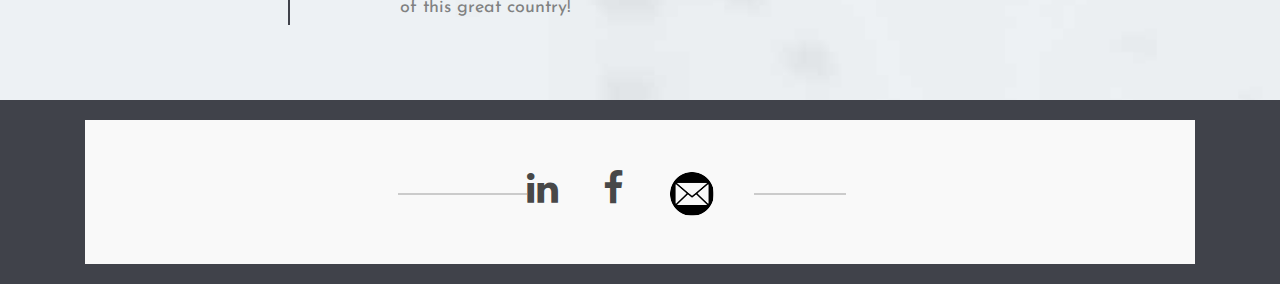
==== commit 56d17e3e: "Del img" ====
--- a/index.html
+++ b/index.html
@@ -74,7 +74,7 @@
 						</div>
 						<div class="col-lg-6">
 							<figure class="hero-image">
-								<img src="img/hero.jpg" alt="5">
+								<img src="" alt="need to add image.  Personal picture removed for privacy concerns.">
 							</figure>
 						</div>
 					</div>
@@ -460,4 +460,4 @@
 	<script src="js/circle-progress.min.js"></script>
 	<script src="js/main.js"></script>
 </body>
-</html>+</html>
